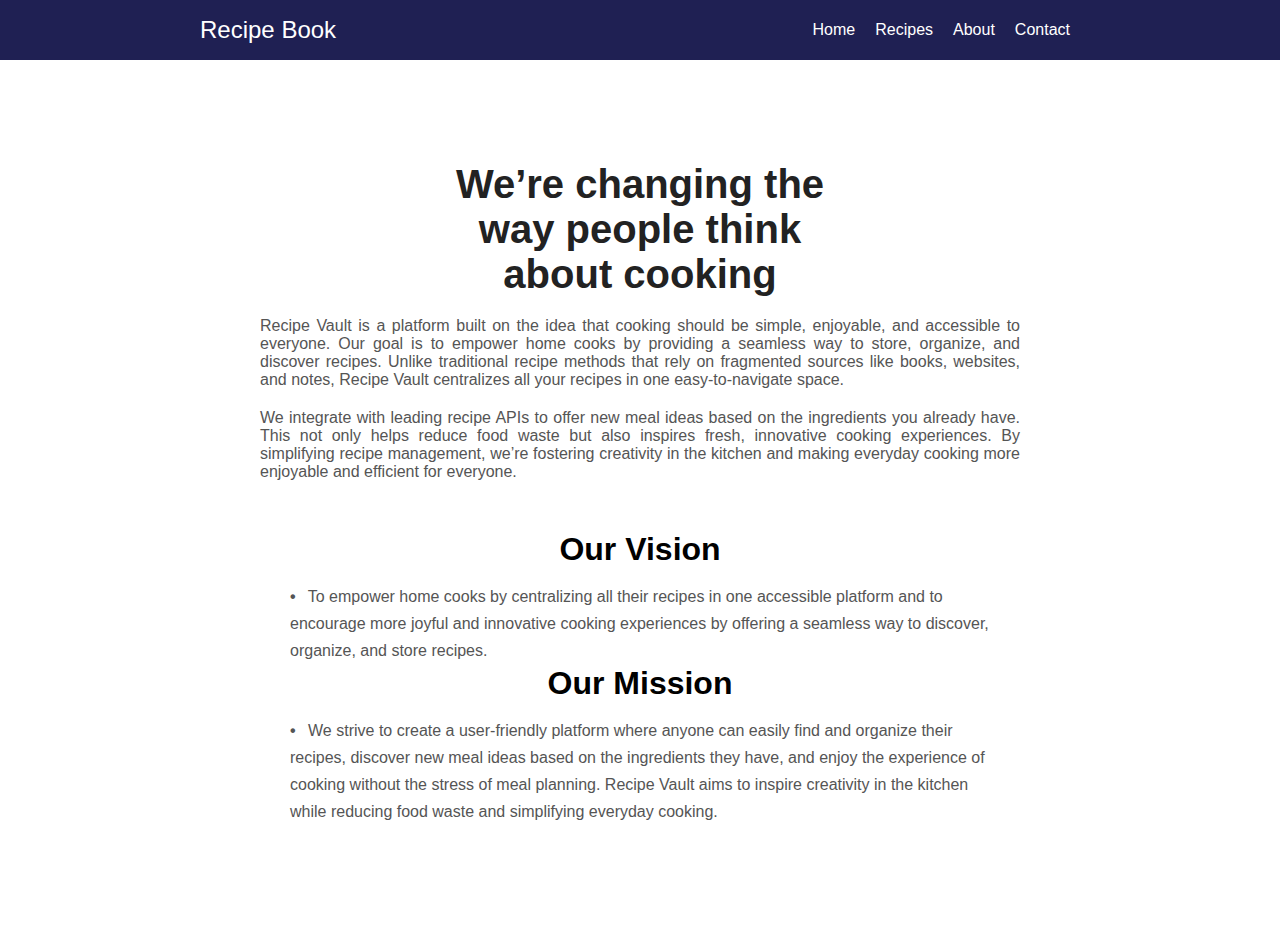
==== about.html @ 3a7ffe36 "make correcting the shape image" ====
<!DOCTYPE html>
<html lang="en">
<head>
    <meta charset="UTF-8">
    <meta name="viewport" content="width=device-width, initial-scale=1.0">
    <title>About</title>
    <link rel="stylesheet" href="style.css">
</head>
<body>

    <header>
        <nav class="navbar ">
            <div class="brand-title">Recipe Book</div>
            <a href="#" class="togle-button">
                <span class="bar"></span>
                <span class="bar"></span>
                <span class="bar"></span>
            </a>
            <div class="navbar-links">
                <ul>
                    <li><a href="#home">Home</a></li>
                    <li><a href="/recipes.html">Recipes</a></li>
                    <li><a href="/about.html">About</a></li>
                    
                    <li><a href="#contact">Contact</a></li>
                </ul>
            </div>
        </nav>
    </header>

 <section id="about-sec">
    <div class="wrapper">
        <h1>We’re changing the <br> way people think <br>  about cooking</h1>
        <p>Recipe Vault is a platform built on the idea that cooking should be simple, enjoyable, and accessible to everyone. Our goal is to empower home cooks by providing a seamless way to store, organize, and discover recipes. Unlike traditional recipe methods that rely on fragmented sources like books, websites, and notes, Recipe Vault centralizes all your recipes in one easy-to-navigate space.</p>
        <p>We integrate with leading recipe APIs to offer new meal ideas based on the ingredients you already have. This not only helps reduce food waste but also inspires fresh, innovative cooking experiences. By simplifying recipe management, we’re fostering creativity in the kitchen and making everyday cooking more enjoyable and efficient for everyone.</p>
    
        
        <div class="vision-mission-container">
            <div class="section">
                <h2>Our Vision</h2>
                <p>
                    To empower home cooks by centralizing all their recipes in one accessible platform and to encourage more joyful and innovative cooking experiences by offering a seamless way to discover, organize, and store recipes.
                </p>
            </div>
            <div class="section">
                <h2>Our Mission</h2>
                <p>
                    We strive to create a user-friendly platform where anyone can easily find and organize their recipes, discover new meal ideas based on the ingredients they have, and enjoy the experience of cooking without the stress of meal planning. Recipe Vault aims to inspire creativity in the kitchen while reducing food waste and simplifying everyday cooking.
                </p>
            </div>
            
        </div>
        
        </div>
        <div class="img-shape">
            <img src="/images/last.png" alt="" >
        </div>
 </section>
   

    
</body>
</html>
---- style.css ----
*{
    box-sizing: border-box;
    margin: 0;
    padding: 0;
}
body{
    font-family: Arial, Helvetica, sans-serif;
}
header{
    background-color: #1f2053;
    position: fixed; 
    width: 100%;
    top: 0; 
    z-index: 1000;
}
.navbar{
    display: flex;
    color: white;
    justify-content: space-between;
    align-items: center;
    padding: 0 200px;
    
}
.brand-title{
    font-size: 1.5em;
    line-height: 60px;
}
.navbar-links{
    height: 100%;
    
}
.navbar-links ul{
    display: flex;
    list-style: none;
    margin: 0;
    padding: 0;
}

.navbar-links li{
    padding: 0 10px;
}
.navbar-links a{
    text-decoration: none;
    color: white;
    font-size: 1em;
    line-height: 60px;
    display: block;
}


.togle-button{
    position: absolute;
    top: 15px;
    right: 20px;
    display: none;
    flex-direction: column;
    justify-content: space-between;
    width: 30px;
    height: 21px;
}
.togle-button .bar{
    height: 3px;
    width: 100%;
    background-color: white;
    border-radius: 10px;
}

/* Recipes */


label {
    font-size: 16px;
    font-weight: bold;
    margin-right: 10px;
    color: #333;
}
  

input[type="search"] {
    width: 450px;
    padding: 10px;
    border: 2px solid #ccc;
    border-radius: 5px;
    font-size: 14px;
    transition: border-color 0.3s ease-in-out;
}
  

input[type="search"]:hover {
    border-color: #888;
}

input[type="search"]:focus {
    outline: none;
    border-color: #4CAF50;
}
  
.search-container {
    display: flex;
    align-items: center;
    margin-top: 5%;
    margin-left: 6%;
}
  

 
.recipe-card {
    border: 1px solid #ccc;
    padding: 15px;
    margin: 10px;
    display: inline-block;
    width: 200px;
    text-align: center;
}

.recipe-card img {
    width: 100%;
    height: auto;
}


/* about */
.wrapper {
    max-width: 800px;
    margin: 0 auto;
    padding: 50px 20px;
    text-align: center;
    margin-top: 7rem;
}

.wrapper h1 {
    font-size: 2.5rem;
    font-weight: bold;
    margin-bottom: 20px;
    color: #222;
}


.wrapper p {
    font-size: 1rem;
    font-weight: 300;
    color: #555;
    text-align: justify;
    margin-top: 20px;
}


.vision-mission-container {
    max-width: 800px;
    margin: 0 auto;
    padding: 50px 20px;
    text-align: center;
}



.section h2 {
    font-size: 2rem;
    font-weight: bold;
    margin-bottom: 15px;
}

.section p {
    font-size: 1rem;
    color: #555;
    line-height: 1.7;
    text-align: left;
    margin: 0 auto;
    max-width: 700px;
}

.section p::before {
    content: "•";
    color: #555;
    font-weight: bold;
    margin-right: 8px;
}

.img-shape{
    max-width: fit-content;
    margin-top: -70rem;
   
}







@media (max-width : 768px){
    .navbar{
        flex-direction: column;
        align-items: flex-start;
        padding: 0 60px;
    }
    .togle-button{
        display: flex;
    }
    .navbar-links{
        width: 100%;
        max-height: 0;
        overflow: hidden;
        opacity: 0;
        transition: max-height 0.7s ease-in-out, opacity 0.7s ease-in-out ;

    }
    .navbar-links ul{
        flex-direction: column;
        width: 100%;
    }
    .navbar-links ul li{
        text-align: center;
    }
    .navbar-links a{
        padding: 10px;
        line-height: 20px;
    }
    .navbar.active .navbar-links{
        max-height: 300px;
        opacity: 1;
        transition: max-height 0.7s ease-in, opacity 0.7s ease-in ;
    }

    /*  */

    .navbar.active .togle-button .bar:nth-child(2){
        opacity: 0;
    }
    .navbar.active .togle-button .bar:nth-child(1){
        transform: translateY(8px) rotate(45deg);
    }
    .navbar.active .togle-button .bar:nth-child(3){
        transform: translateY(-8px) rotate(-45deg);

   }

   /* about */
   .wrapper h1 {
    font-size: 2rem;
    }

    .wrapper p {
        font-size: 1.1rem;
    }

    .vision-mission-container {
        font-size: 1.1rem;
    }
}
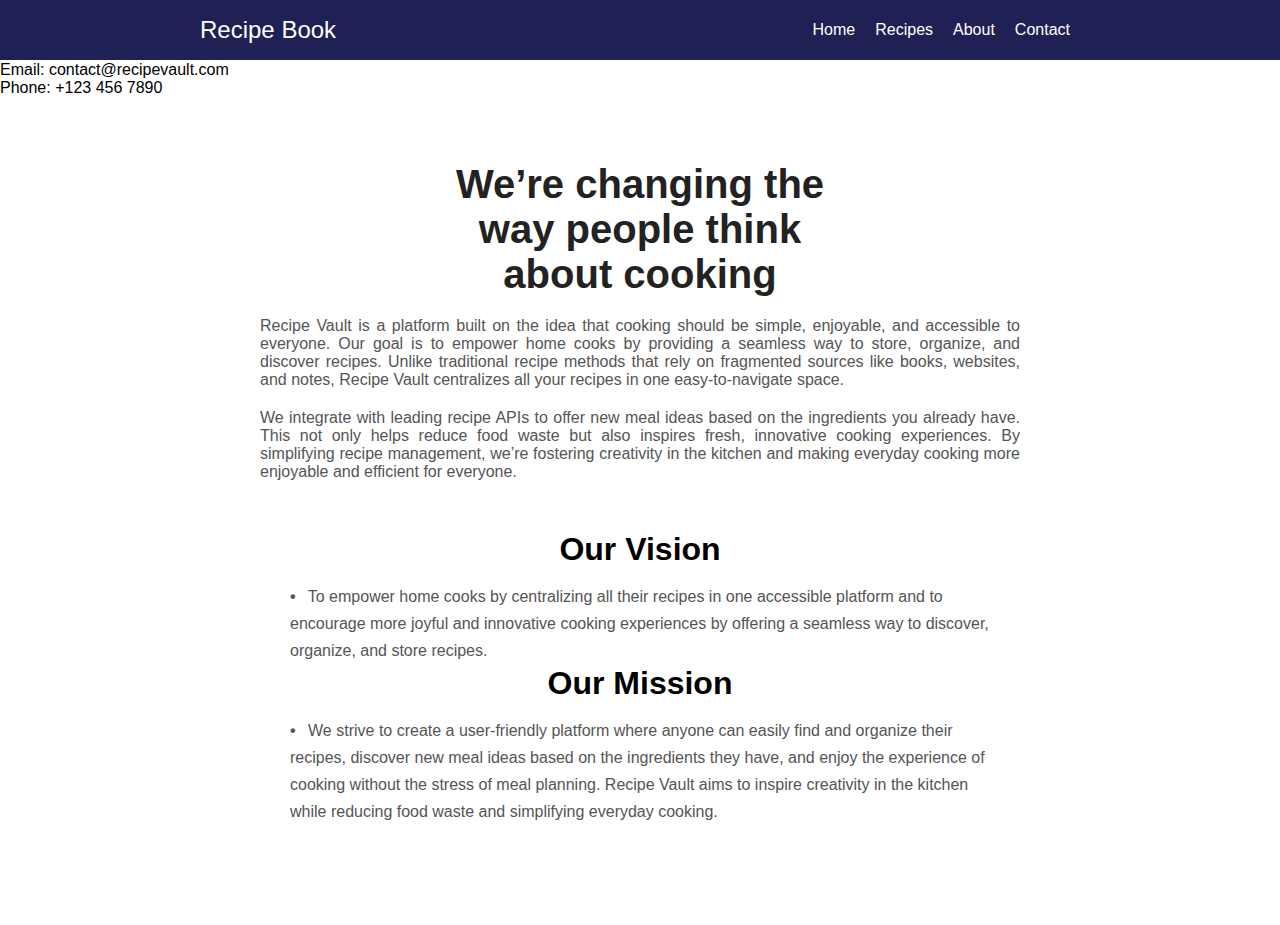
==== commit 107f6670: "adding footer" ====
--- a/about.html
+++ b/about.html
@@ -54,7 +54,40 @@
         </div>
         <div class="img-shape">
             <img src="/images/last.png" alt="" >
+
         </div>
+
+        <footer class="footer">
+            <div class="footer-container">
+                <div class="footer-left">
+                    <h3>Recipe Vault</h3>
+                    <p>© 2024 Recipe Vault. All rights reserved.</p>
+                </div>
+                <div class="footer-middle">
+                    <h4>Quick Links</h4>
+                    <ul>
+                        <li><a href="#">Home</a></li>
+                        <li><a href="#">Recipes</a></li>
+                        <li><a href="#">About</a></li>
+                        <li><a href="#">Contact</a></li>
+                    </ul>
+                </div>
+                <div class="footer-resources">
+                    <h4>Resources</h4>
+                    <ul>
+                        <li><a href="#">Blog</a></li>
+                        <li><a href="#">FAQs</a></li>
+                        <li><a href="#">Support</a></li>
+                        <li><a href="#">Privacy Policy</a></li>
+                    </ul>
+                </div>
+                <div class="footer-right">
+                    <h4>Contact Us</h4>
+                    <p>Email: contact@recipevault.com</p>
+                    <p>Phone: +123 456 7890</p>
+                </div>
+            </div>
+        </footer>
  </section>
    
 
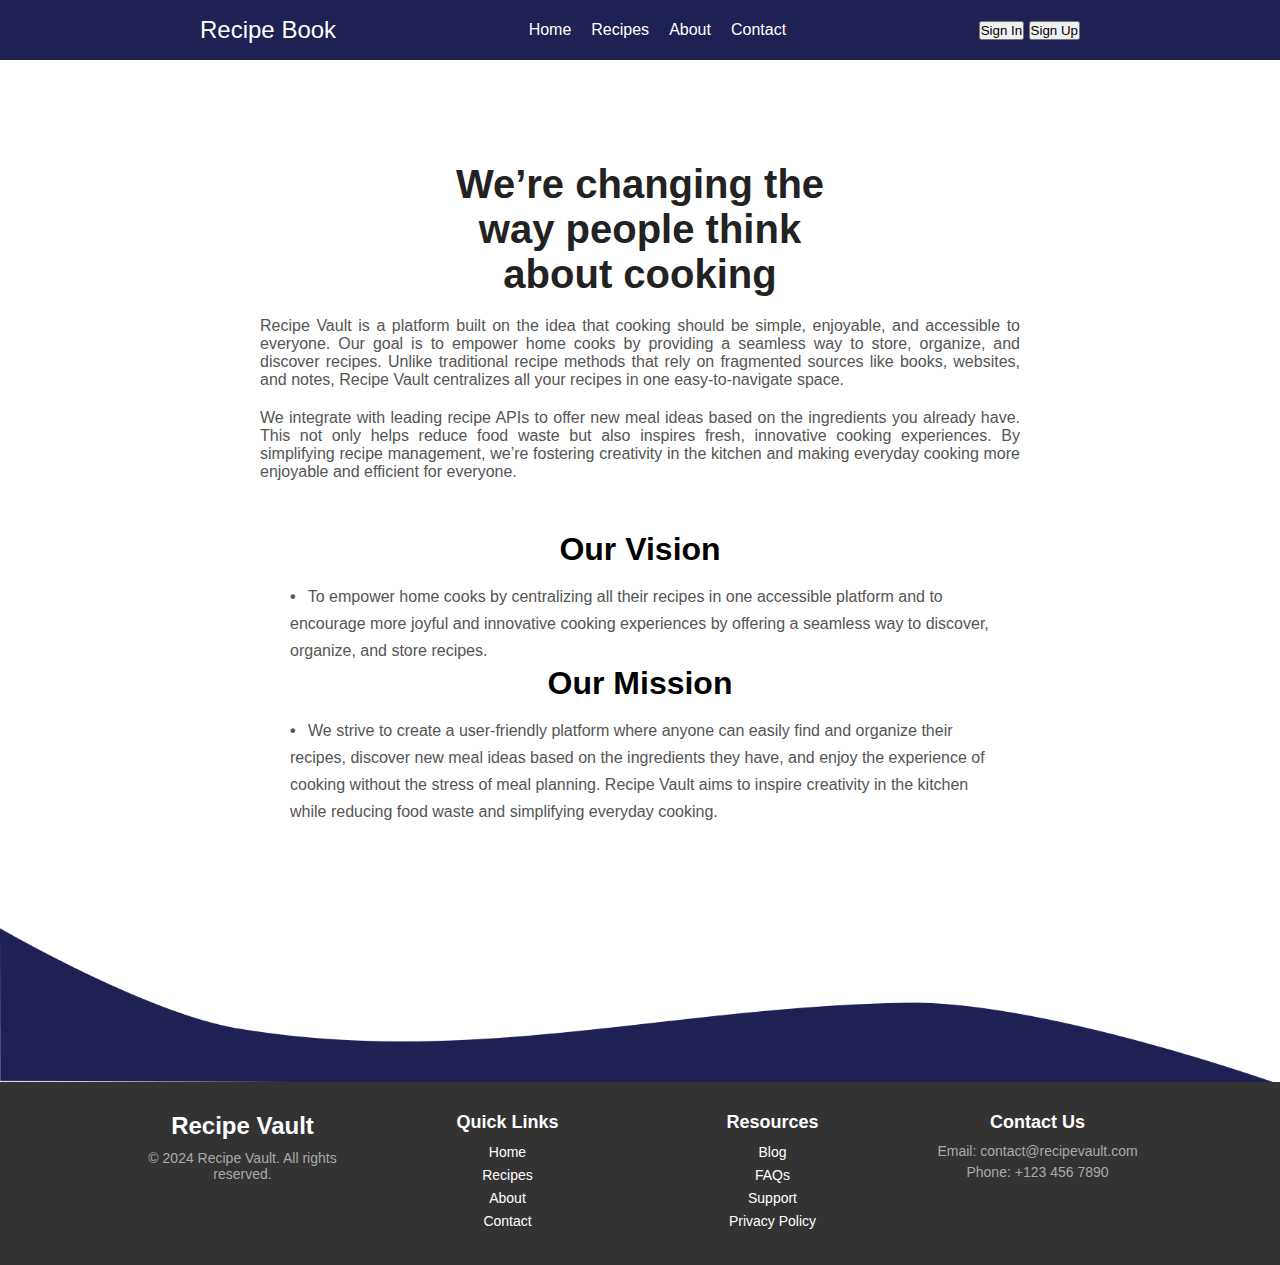
==== commit 1747eee0: "make perfect header" ====
--- a/about.html
+++ b/about.html
@@ -25,7 +25,14 @@
                     <li><a href="#contact">Contact</a></li>
                 </ul>
             </div>
+            <div class="header-actions">
+                <button class="sign-in">Sign In</button>
+                <button class="sign-up">Sign Up</button>
+            </div>
         </nav>
+
+     
+
     </header>
 
  <section id="about-sec">
--- a/style.css
+++ b/style.css
@@ -176,14 +176,100 @@
     margin-right: 8px;
 }
 
-.img-shape{
-    max-width: fit-content;
-    margin-top: -70rem;
-   
-}
-
-
-
+.img-shape {
+    width: 100%; 
+    margin: 0; 
+}
+
+.img-shape img {
+    width: 100%; 
+    max-width: none; 
+    display: block; 
+}
+
+
+/* footer */
+
+.footer {
+    background-color: #333;
+    color: white;
+    padding: 20px 0;
+    text-align: center;
+  }
+  
+  .footer-container {
+    max-width: 1100px;
+    margin: 0 auto;
+    display: flex;
+    justify-content: space-between;
+    align-items: flex-start;
+    flex-wrap: wrap;
+    padding: 0 20px;
+  }
+  
+  /* Footer Columns */
+  .footer-left,
+  .footer-middle,
+  .footer-resources,
+  .footer-right {
+    flex: 1;
+    margin: 10px;
+  }
+  
+  /* Footer Left Section */
+  .footer-left h3 {
+    font-size: 24px;
+    margin-bottom: 10px;
+  }
+  
+  .footer-left p {
+    font-size: 14px;
+    margin-top: 5px;
+    color: #aaa;
+  }
+  
+  /* Footer Middle Section */
+  .footer-middle h4,
+  .footer-resources h4 {
+    font-size: 18px;
+    margin-bottom: 10px;
+  }
+  
+  .footer-middle ul,
+  .footer-resources ul {
+    list-style-type: none;
+    padding: 0;
+  }
+  
+  .footer-middle ul li,
+  .footer-resources ul li {
+    margin-bottom: 5px;
+  }
+  
+  .footer-middle ul li a,
+  .footer-resources ul li a {
+    color: white;
+    text-decoration: none;
+    font-size: 14px;
+  }
+  
+  .footer-middle ul li a:hover,
+  .footer-resources ul li a:hover {
+    color: #4caf50;
+  }
+  
+  /* Footer Right Section */
+  .footer-right h4 {
+    font-size: 18px;
+    margin-bottom: 10px;
+  }
+  
+  .footer-right p {
+    font-size: 14px;
+    margin: 5px 0;
+    color: #aaa;
+  }
+  
 
 
 
@@ -247,4 +333,8 @@
     .vision-mission-container {
         font-size: 1.1rem;
     }
+
+    .img-shape img {
+        height: 80px; 
+    }
 }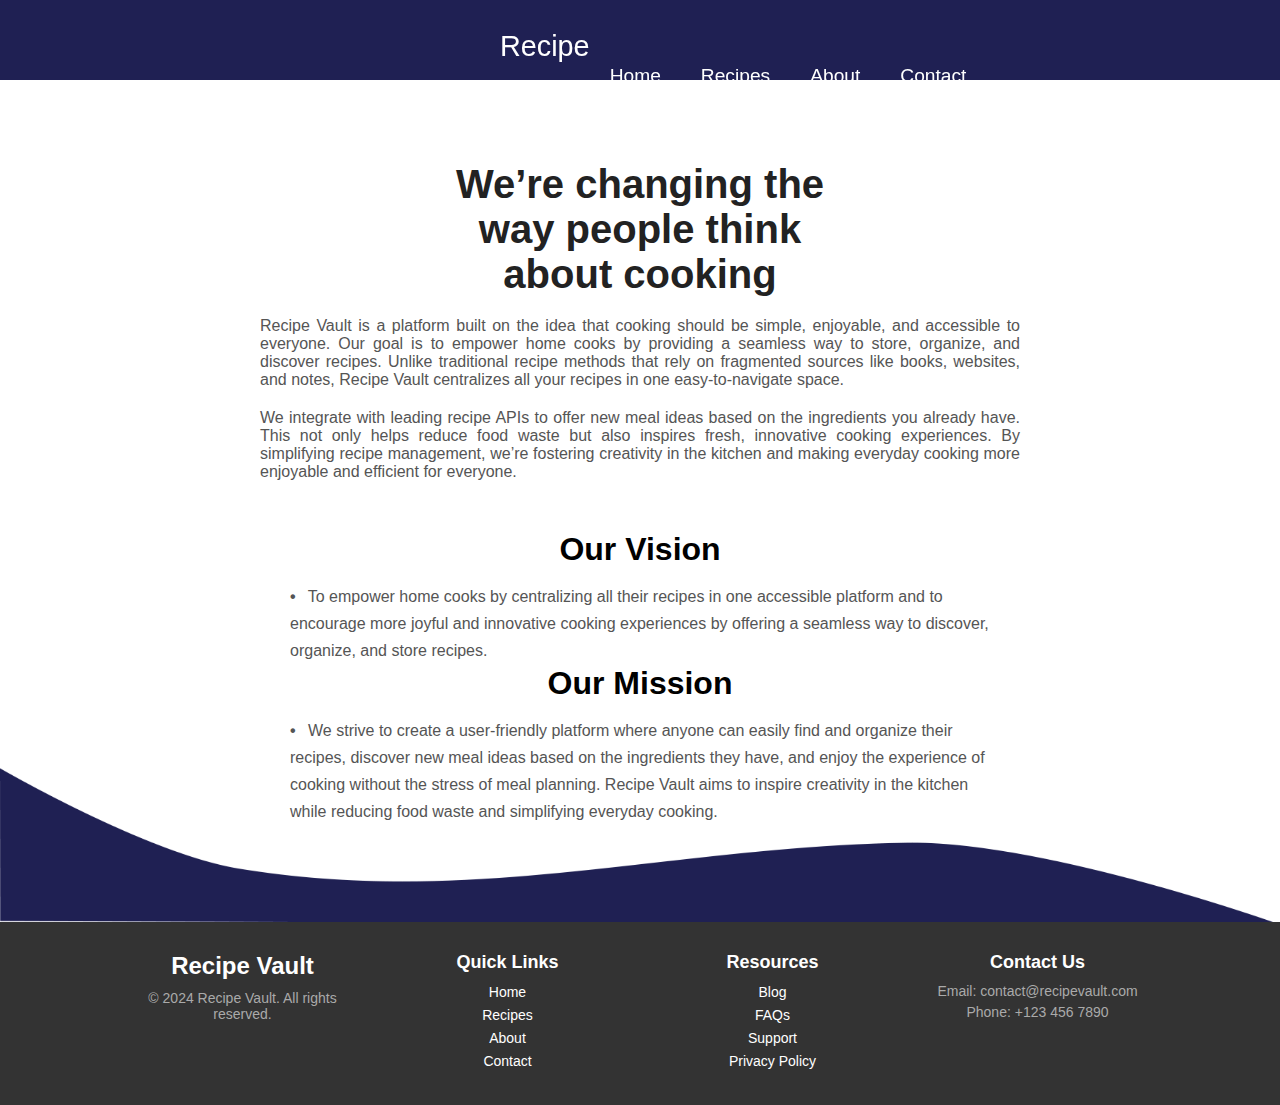
==== commit 00b94c3f: "about no change" ====
--- a/about.html
+++ b/about.html
@@ -20,20 +20,18 @@
                 <ul>
                     <li><a href="#home">Home</a></li>
                     <li><a href="/recipes.html">Recipes</a></li>
-                    <li><a href="/about.html">About</a></li>
-                    
+                    <li><a href="/about.html">About</a></li>   
                     <li><a href="#contact">Contact</a></li>
                 </ul>
             </div>
-            <div class="header-actions">
-                <button class="sign-in">Sign In</button>
-                <button class="sign-up">Sign Up</button>
-            </div>
+           
         </nav>
+    </header>
 
-     
 
-    </header>
+    
+
+ 
 
  <section id="about-sec">
     <div class="wrapper">
@@ -98,6 +96,7 @@
  </section>
    
 
+ <script src="app.js"></script>
     
 </body>
 </html>--- a/style.css
+++ b/style.css
@@ -10,15 +10,18 @@
     background-color: #1f2053;
     position: fixed; 
     width: 100%;
+    height:5rem;
     top: 0; 
     z-index: 1000;
+    font-size: 1.2rem;
 }
 .navbar{
     display: flex;
     color: white;
     justify-content: space-between;
     align-items: center;
-    padding: 0 200px;
+    padding: 0 500px;
+    margin-top: 1rem;
     
 }
 .brand-title{
@@ -37,7 +40,8 @@
 }
 
 .navbar-links li{
-    padding: 0 10px;
+    padding: 0 20px;
+
 }
 .navbar-links a{
     text-decoration: none;
@@ -46,6 +50,7 @@
     line-height: 60px;
     display: block;
 }
+
 
 
 .togle-button{
@@ -94,30 +99,57 @@
     outline: none;
     border-color: #4CAF50;
 }
+#search-btn{
+    margin-left: 1rem;
+    padding: 0.5rem;
+    background-color:  #75C9B7;
+}
   
 .search-container {
     display: flex;
     align-items: center;
-    margin-top: 5%;
-    margin-left: 6%;
-}
-  
-
- 
+    margin-top: 8rem;
+    margin-left: 35rem;
+}
+
+
+.recipe-container {
+    display: grid;
+    grid-template-columns: repeat(3, 1fr); 
+    /* gap: 3rem;  */
+    row-gap: 20px;
+    column-gap: -20px;
+    padding: 20px;
+    justify-items: center;
+    margin-top: 5rem;
+  }
+  
 .recipe-card {
-    border: 1px solid #ccc;
+    background-color: #fff;
+    border: 1px solid #ddd;
+    border-radius: 10px;
+    box-shadow: 0 4px 6px rgba(0, 0, 0, 0.1);
     padding: 15px;
-    margin: 10px;
-    display: inline-block;
-    width: 200px;
     text-align: center;
-}
-
+    width: 60%;
+    /* max-width: 300px; */
+  }
+  
+  
 .recipe-card img {
     width: 100%;
     height: auto;
-}
-
+  }
+  
+.recipe-card h3 {
+    margin: 15px 0 10px 0;
+  }
+  
+.recipe-card p {
+    margin: 0 0 15px 0;
+    font-size: 14px;
+    color: #666;
+  }
 
 /* about */
 .wrapper {
@@ -179,6 +211,7 @@
 .img-shape {
     width: 100%; 
     margin: 0; 
+    margin-top: -10rem;
 }
 
 .img-shape img {
@@ -321,6 +354,7 @@
 
    }
 
+
    /* about */
    .wrapper h1 {
     font-size: 2rem;
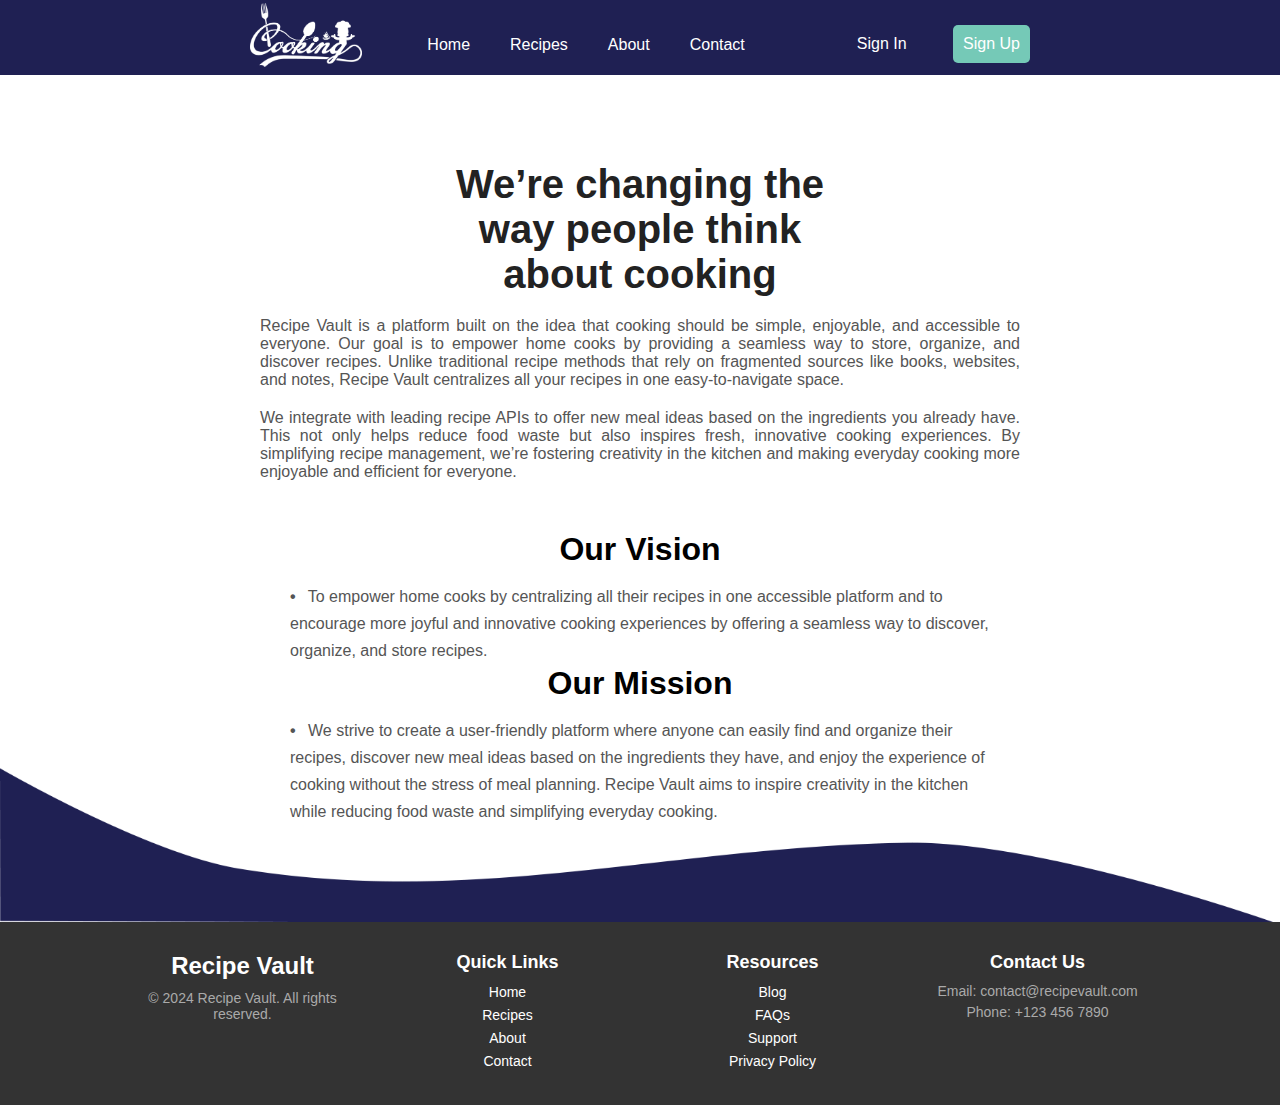
==== commit 6e459df0: "adding comments" ====
--- a/about.html
+++ b/about.html
@@ -7,32 +7,35 @@
     <link rel="stylesheet" href="style.css">
 </head>
 <body>
-
+      <!-- header section -->
     <header>
-        <nav class="navbar ">
-            <div class="brand-title">Recipe Book</div>
-            <a href="#" class="togle-button">
-                <span class="bar"></span>
-                <span class="bar"></span>
-                <span class="bar"></span>
-            </a>
-            <div class="navbar-links">
-                <ul>
-                    <li><a href="#home">Home</a></li>
-                    <li><a href="/recipes.html">Recipes</a></li>
-                    <li><a href="/about.html">About</a></li>   
-                    <li><a href="#contact">Contact</a></li>
-                </ul>
+        <nav class="navbar">
+          <img src="images/coooking.png" alt="" class="logo">
+          <a href="#" class="togle-button">
+            <span class="bar"></span>
+            <span class="bar"></span>
+            <span class="bar"></span>
+          </a>
+          <div class="navbar-links">
+            <ul>
+              <li><a href="index.html">Home</a></li>
+              <li><a href="/recipes.html">Recipes</a></li>
+              <li><a href="/about.html">About</a></li>
+              <li><a href="contact.html">Contact</a></li>
+            </ul>
+            <div class="header-actions">
+              <button class="sign-in">Sign In</button>
+              <button class="sign-up">Sign Up</button>
             </div>
-           
+          </div>
         </nav>
-    </header>
+  </header>
 
 
     
 
  
-
+   <!-- about section -->
  <section id="about-sec">
     <div class="wrapper">
         <h1>We’re changing the <br> way people think <br>  about cooking</h1>
@@ -57,11 +60,12 @@
         </div>
         
         </div>
+        <!-- shape image  -->
         <div class="img-shape">
             <img src="/images/last.png" alt="" >
 
         </div>
-
+            <!-- foteer section -->
         <footer class="footer">
             <div class="footer-container">
                 <div class="footer-left">
@@ -96,6 +100,7 @@
  </section>
    
 
+ <!-- connecting js -->
  <script src="app.js"></script>
     
 </body>
--- a/style.css
+++ b/style.css
@@ -6,54 +6,91 @@
 body{
     font-family: Arial, Helvetica, sans-serif;
 }
-header{
+/* header */
+header {
     background-color: #1f2053;
-    position: fixed; 
+    position: fixed;
     width: 100%;
-    height:5rem;
-    top: 0; 
+    top: 0;
     z-index: 1000;
-    font-size: 1.2rem;
-}
-.navbar{
+    padding-top: 15px;
+  }
+  .navbar {
     display: flex;
     color: white;
     justify-content: space-between;
     align-items: center;
-    padding: 0 500px;
-    margin-top: 1rem;
-    
-}
-.brand-title{
+    padding: 0 250px;
+  }
+  .navbar img{
+    width: 7rem;
+    height: 4rem;
+    margin-top: -20px;
+  }
+  .brand-title {
     font-size: 1.5em;
     line-height: 60px;
-}
-.navbar-links{
+  }
+  .navbar-links {
     height: 100%;
-    
-}
-.navbar-links ul{
+    display: flex;
+  }
+  .navbar-links ul {
     display: flex;
     list-style: none;
     margin: 0;
     padding: 0;
-}
-
-.navbar-links li{
+  }
+  
+  .navbar-links li {
     padding: 0 20px;
-
-}
-.navbar-links a{
+    font-size: 1rem;
+  }
+  .navbar-links a {
     text-decoration: none;
     color: white;
     font-size: 1em;
     line-height: 60px;
     display: block;
-}
-
-
-
-.togle-button{
+  }
+  .navbar-links a:hover{
+    color: rgb(185, 185, 185);
+  }
+  .header-actions {
+    /* display: flex; */
+    align-items: center;
+    margin-left: 50px;
+  }
+  
+  .sign-in, .sign-up {
+    padding: 10px 10px;
+    margin-top: 10px;
+    margin-left: 2rem;
+    border: none;
+    background-color: transparent;
+    color: white;
+    cursor: pointer;
+    font-size: 1rem;
+  }
+  
+  .sign-up {
+    background-color: #75C9B7;; 
+    border-radius: 5px;
+    color: white;
+  }
+  
+  .sign-in:hover {
+    opacity:0.8;
+    color: rgb(185, 185, 185);
+  }
+  .sign-up:hover{
+    opacity:0.8;
+    background-color: responsive;
+  }
+ 
+  
+    /* togle responsive */
+  .togle-button {
     position: absolute;
     top: 15px;
     right: 20px;
@@ -62,76 +99,109 @@
     justify-content: space-between;
     width: 30px;
     height: 21px;
-}
-.togle-button .bar{
+  }
+  .togle-button .bar {
     height: 3px;
     width: 100%;
     background-color: white;
-    border-radius: 10px;
-}
-
-/* Recipes */
-
-
-label {
+    border-radius: 10px;
+  }
+
+/* Recipes page api */
+
+.search-container {
+    display: flex;
+    align-items: center;
+    gap: 10px;
+    margin-top: 8rem;
+    margin-left: 35rem; 
+}
+
+.search-input-wrapper {
+    position: relative;
+    display: flex;
+    align-items: center;
+    background-color: #fff;
+    border-radius: 5px;
+    box-shadow: 0 4px 8px rgba(0, 0, 0, 0.1);
+    width: 50%;
+}
+
+.search-container label {
     font-size: 16px;
     font-weight: bold;
-    margin-right: 10px;
     color: #333;
 }
-  
-
-input[type="search"] {
-    width: 450px;
-    padding: 10px;
+
+.search-input-wrapper input[type="search"] {
+    width: 100%;
+    padding: 10px 40px 10px 15px; 
     border: 2px solid #ccc;
     border-radius: 5px;
     font-size: 14px;
     transition: border-color 0.3s ease-in-out;
 }
-  
-
-input[type="search"]:hover {
+
+.search-input-wrapper input[type="search"]:hover {
     border-color: #888;
 }
 
-input[type="search"]:focus {
+.search-input-wrapper input[type="search"]:focus {
     outline: none;
     border-color: #4CAF50;
 }
-#search-btn{
-    margin-left: 1rem;
-    padding: 0.5rem;
-    background-color:  #75C9B7;
-}
-  
-.search-container {
-    display: flex;
+
+.search-input-wrapper .search-icon {
+    position: absolute;
+    right: 15px;
+    width: 20px;
+    height: 20px;
+    pointer-events: none;
+}
+
+
+#search-btn {
+    padding: 10px 15px;
+    background-color: #75C9B7;
+    color: #fff;
+    border: none;
+    border-radius: 5px;
+    font-size: 14px;
+    cursor: pointer;
+}
+
+#search-btn:hover {
+    background-color: #5DAF98;
+}
+
+.no-results {
+    text-align: center;
+    font-size: 1.2rem;
+    color: #999;
+    margin-top: 20px;
+}
+
+.recipe-container {
+    width: 90%;
+    max-width: 1200px;
+    display: grid;
+    grid-template-columns: repeat(3, 1fr);
+    gap: 3rem;
+    margin-left: 19rem;
     align-items: center;
-    margin-top: 8rem;
-    margin-left: 35rem;
-}
-
-
-.recipe-container {
-    display: grid;
-    grid-template-columns: repeat(3, 1fr); 
-    /* gap: 3rem;  */
-    row-gap: 20px;
-    column-gap: -20px;
-    padding: 20px;
-    justify-items: center;
-    margin-top: 5rem;
+    margin-top: 3rem;
+
+   
   }
   
 .recipe-card {
     background-color: #fff;
     border: 1px solid #ddd;
-    border-radius: 10px;
+    border-radius: 15px;
     box-shadow: 0 4px 6px rgba(0, 0, 0, 0.1);
     padding: 15px;
     text-align: center;
-    width: 60%;
+    width: 100%;
     /* max-width: 300px; */
   }
   
@@ -151,6 +221,88 @@
     color: #666;
   }
 
+
+  /* detailed api page */
+
+  .container {
+    display: flex;
+    align-items: center;
+    justify-content: center;
+    min-height: 100vh;
+    background-color: #f4f4f9; 
+}
+#recipe-details {
+    width: 90%;
+    max-width: 600px;
+    background-color: #fff;
+    border-radius: 12px;
+    box-shadow: 0 4px 12px rgba(0, 0, 0, 0.1);
+    padding: 20px;
+    margin: 40px auto;
+    text-align: center;
+}
+
+
+#recipe-image {
+    width: 100%;
+    height: auto;
+    border-radius: 12px;
+    margin-bottom: 20px;
+}
+
+
+#recipe-title {
+    font-size: 26px;
+    font-weight: bold;
+    color: #333;
+    margin: 15px 0 10px;
+}
+
+
+#recipe-description {
+    font-size: 16px;
+    color: #666;
+    margin: 0 0 20px;
+}
+
+
+#recipe-details h3 {
+    font-size: 20px;
+    font-weight: bold;
+    color: #444;
+    margin-top: 25px;
+    margin-bottom: 10px;
+    text-align: left;
+}
+
+
+#recipe-ingredients,
+#recipe-instructions {
+    text-align: left;
+    color: #555;
+    padding-left: 20px;
+    line-height: 1.6;
+}
+
+
+.back-btn {
+    display: inline-block;
+    padding: 10px 20px;
+    background-color: #75C9B7;
+    color: #fff;
+    border: none;
+    border-radius: 10px;
+    font-size: 16px;
+    cursor: pointer;
+    margin-top: 20px;
+    text-decoration: none; 
+}
+
+.back-btn:hover {
+    background-color: #75C9B7;
+}
+
+  
 /* about */
 .wrapper {
     max-width: 800px;
@@ -183,8 +335,6 @@
     padding: 50px 20px;
     text-align: center;
 }
-
-
 
 .section h2 {
     font-size: 2rem;
@@ -306,56 +456,163 @@
 
 
 
+  /* responsive */
 
 @media (max-width : 768px){
-    .navbar{
+    .navbar {
         flex-direction: column;
         align-items: flex-start;
-        padding: 0 60px;
-    }
-    .togle-button{
+        padding: 0 10px;
+      }
+      
+      .navbar img{
+        margin-top: -20px;
+      }
+    
+      .togle-button {
         display: flex;
-    }
-    .navbar-links{
+        cursor: pointer;
+        margin-top: 5px;
+      }
+    
+      .navbar-links {
         width: 100%;
         max-height: 0;
         overflow: hidden;
         opacity: 0;
-        transition: max-height 0.7s ease-in-out, opacity 0.7s ease-in-out ;
-
-    }
-    .navbar-links ul{
+        transition: max-height 0.7s ease-in-out, opacity 0.7s ease-in-out;
+        flex-direction: column;
+      }
+    
+      .navbar-links ul {
         flex-direction: column;
         width: 100%;
-    }
-    .navbar-links ul li{
+        list-style: none;
+        padding: 0;
+        margin: 0;
+      }
+    
+      .navbar-links ul li {
+        width: 100%;
         text-align: center;
-    }
-    .navbar-links a{
+        /* padding: 10px 0; */
+      }
+    
+      .navbar-links a {
+        text-decoration: none;
+        color: white;
+        padding: 10px 0;
+        display: block;
+        font-size: 1rem;
+        line-height: 20px;
+      }
+    
+      .header-actions {
+        display: flex;
+        flex-direction: column;
+        width: 100%;
+        text-align: center;
+        margin: 10px 0;
+        margin-left: -10px;
+      }
+    
+      .sign-in, .sign-up {
+        width: 100%;
+        padding: 10px 15px;
+        border: none;
+        background-color: transparent;
+        color: white;
+        cursor: pointer;
+        font-size: 1rem;
+      }
+    
+      .sign-up {
+        background-color: green;
+        color: white;
+        border-radius: 5px;
+        
+      }
+    
+      .sign-in:hover, .sign-up:hover {
+        opacity: 0.8;
+      }
+    
+      .navbar.active .navbar-links {
+        max-height: 600px; 
+        opacity: 1;
+      }
+    
+      /* togggle */
+    
+      .navbar.active .togle-button .bar:nth-child(2) {
+        opacity: 0;
+      }
+      .navbar.active .togle-button .bar:nth-child(1) {
+        transform: translateY(9px) rotate(46deg);
+      }
+      .navbar.active .togle-button .bar:nth-child(3) {
+        transform: translateY(-9px) rotate(-46deg);
+    }
+
+   /* Recipes */
+
+    .search-container {
+        flex-direction: column;
+        align-items: center;
+        gap: 10px;
+        margin-top: 5rem;
+        margin-left: 0;
+        width: 100%;
+    }
+
+    .search-input-wrapper {
+        width: 90%;
+        max-width: 500px;
+    }
+
+    #search-btn {
+        width: 90%;
+        max-width: 500px;
         padding: 10px;
-        line-height: 20px;
-    }
-    .navbar.active .navbar-links{
-        max-height: 300px;
-        opacity: 1;
-        transition: max-height 0.7s ease-in, opacity 0.7s ease-in ;
-    }
-
-    /*  */
-
-    .navbar.active .togle-button .bar:nth-child(2){
-        opacity: 0;
-    }
-    .navbar.active .togle-button .bar:nth-child(1){
-        transform: translateY(8px) rotate(45deg);
-    }
-    .navbar.active .togle-button .bar:nth-child(3){
-        transform: translateY(-8px) rotate(-45deg);
-
-   }
-
-
-   /* about */
+    }
+
+   
+    .recipe-container {
+        grid-template-columns: repeat(1, 1fr);
+        width: 90%;
+        margin: 2rem auto;
+        gap: 1.5rem;
+    }
+
+    .recipe-card {
+        padding: 10px;
+        font-size: 0.9rem;
+    }
+
+    .recipe-card img {
+        border-radius: 8px;
+        max-height: 200px;
+        object-fit: cover;
+    }
+
+    .recipe-card h3 {
+        font-size: 1.1rem;
+        margin: 10px 0 5px;
+    }
+
+    .recipe-card p {
+        font-size: 0.9rem;
+    }
+
+   
+    .search-input-wrapper input[type="search"] {
+        font-size: 0.9rem;
+    }
+
+    #search-btn {
+        font-size: 0.9rem;
+    }
+ /* about */
    .wrapper h1 {
     font-size: 2rem;
     }
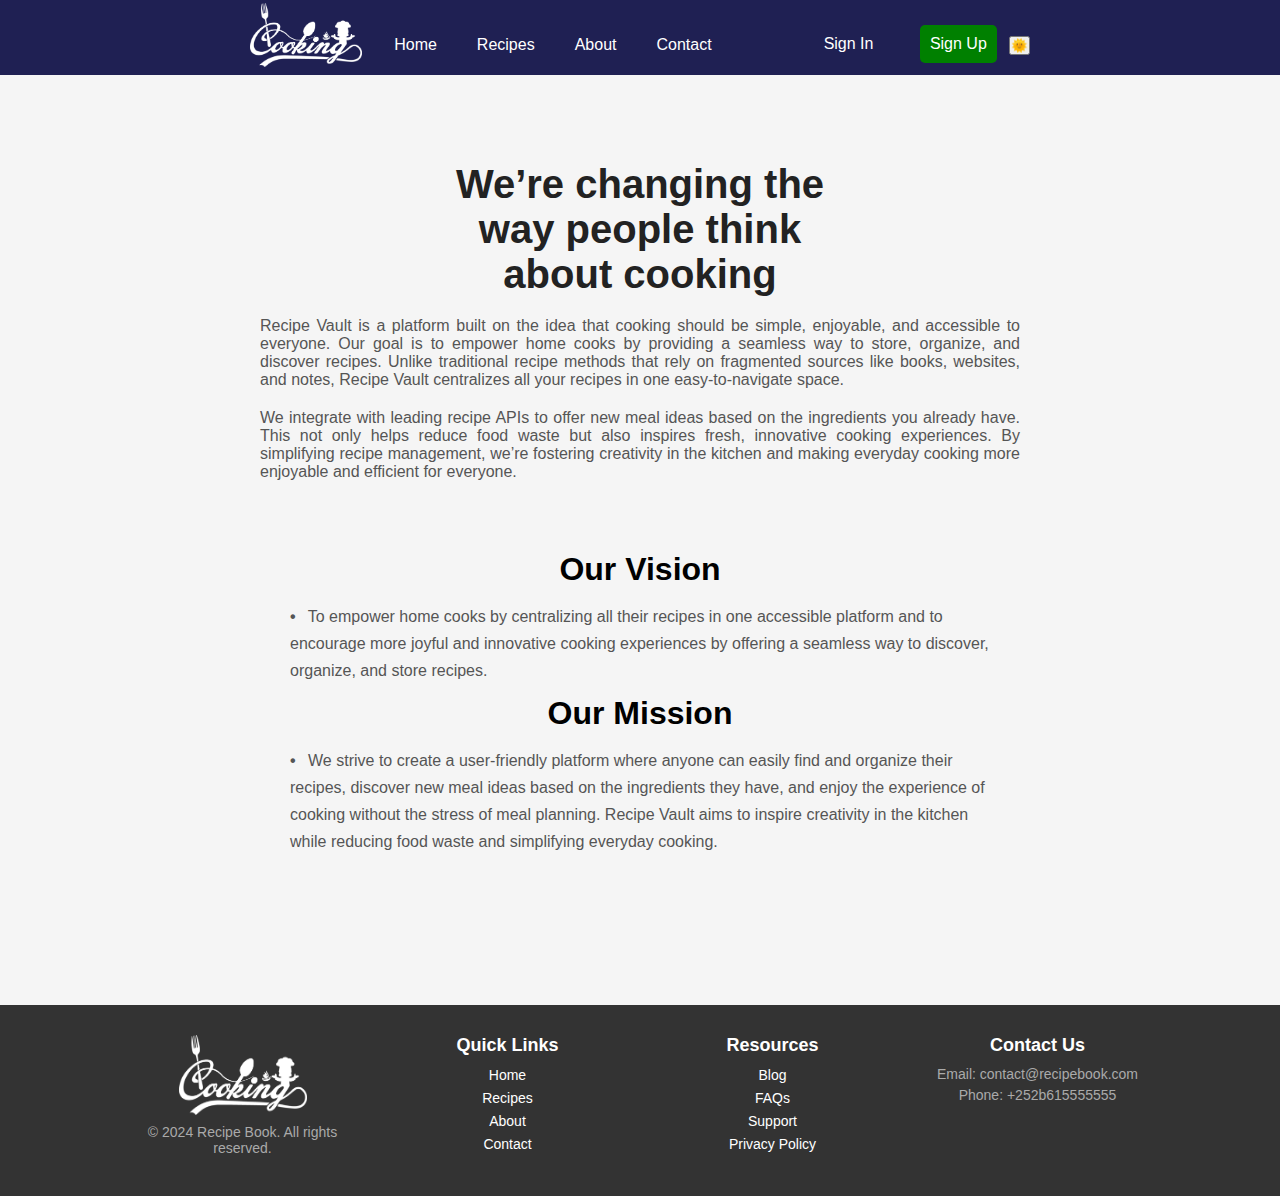
==== commit 8169fc74: "Update about.html" ====
--- a/about.html
+++ b/about.html
@@ -3,8 +3,10 @@
 <head>
     <meta charset="UTF-8">
     <meta name="viewport" content="width=device-width, initial-scale=1.0">
+    <link rel="icon" type="image" href="images/logo.png" />
     <title>About</title>
-    <link rel="stylesheet" href="style.css">
+    <link rel="stylesheet" href="styles.css">
+   <link rel="stylesheet" href="style.css">
 </head>
 <body>
       <!-- header section -->
@@ -18,16 +20,22 @@
           </a>
           <div class="navbar-links">
             <ul>
-              <li><a href="index.html">Home</a></li>
+              <li><a href="/index.html">Home</a></li>
               <li><a href="/recipes.html">Recipes</a></li>
               <li><a href="/about.html">About</a></li>
-              <li><a href="contact.html">Contact</a></li>
+              <li><a href="/contact.html">Contact</a></li>
             </ul>
             <div class="header-actions">
               <button class="sign-in">Sign In</button>
               <button class="sign-up">Sign Up</button>
             </div>
           </div>
+
+          <!-- Light/Dark Mode Toggle Button -->
+          <div class="theme-toggle">
+            <button id="theme-toggle-btn">🌞</button>
+        </div>
+
         </nav>
   </header>
 
@@ -60,48 +68,46 @@
         </div>
         
         </div>
-        <!-- shape image  -->
-        <div class="img-shape">
-            <img src="/images/last.png" alt="" >
+       
+ </section>
+ <footer class="footer">
+    <div class="footer-container">
+      <div class="footer-left">
+        <img src="images/logo.png" alt="" />
+        <p>© 2024 Recipe Book. All rights reserved.</p>
+      </div>
+      <div class="footer-middle">
+        <h4>Quick Links</h4>
+        <ul>
+          <li><a href="/index.html">Home</a></li>
+          <li><a href="/recipes.html">Recipes</a></li>
+          <li><a href="/about.html">About</a></li>
+          <li><a href="/contact.html">Contact</a></li>
+        </ul>
+      </div>
+      <div class="footer-resources">
+        <h4>Resources</h4>
+        <ul>
+          <li><a href="#">Blog</a></li>
+          <li><a href="#">FAQs</a></li>
+          <li><a href="#">Support</a></li>
+          <li><a href="#">Privacy Policy</a></li>
+        </ul>
+      </div>
+      <div class="footer-right">
+        <h4>Contact Us</h4>
+        <p>Email: contact@recipebook.com</p>
+        <p>Phone: +252b615555555</p>
+      </div>
+    </div>
+  </footer>
 
-        </div>
-            <!-- foteer section -->
-        <footer class="footer">
-            <div class="footer-container">
-                <div class="footer-left">
-                    <h3>Recipe Vault</h3>
-                    <p>© 2024 Recipe Vault. All rights reserved.</p>
-                </div>
-                <div class="footer-middle">
-                    <h4>Quick Links</h4>
-                    <ul>
-                        <li><a href="#">Home</a></li>
-                        <li><a href="#">Recipes</a></li>
-                        <li><a href="#">About</a></li>
-                        <li><a href="#">Contact</a></li>
-                    </ul>
-                </div>
-                <div class="footer-resources">
-                    <h4>Resources</h4>
-                    <ul>
-                        <li><a href="#">Blog</a></li>
-                        <li><a href="#">FAQs</a></li>
-                        <li><a href="#">Support</a></li>
-                        <li><a href="#">Privacy Policy</a></li>
-                    </ul>
-                </div>
-                <div class="footer-right">
-                    <h4>Contact Us</h4>
-                    <p>Email: contact@recipevault.com</p>
-                    <p>Phone: +123 456 7890</p>
-                </div>
-            </div>
-        </footer>
- </section>
    
 
  <!-- connecting js -->
- <script src="app.js"></script>
+
+<script src="main.js" defer></script>
+<script src="app.js" defer></script>
     
 </body>
-</html>+</html>
--- a/styles.css
+++ b/styles.css
@@ -0,0 +1,631 @@
+*{
+    box-sizing: border-box;
+    margin: 0;
+    padding: 0;
+}
+body{
+    font-family: Arial, Helvetica, sans-serif;
+}
+/* header */
+header {
+    background-color: #1f2053;
+    position: fixed;
+    width: 100%;
+    top: 0;
+    z-index: 1000;
+    padding-top: 15px;
+  }
+  .navbar {
+    display: flex;
+    color: white;
+    justify-content: space-between;
+    align-items: center;
+    padding: 0 250px;
+  }
+  .navbar img{
+    width: 7rem;
+    height: 4rem;
+    margin-top: -20px;
+  }
+  .brand-title {
+    font-size: 1.5em;
+    line-height: 60px;
+  }
+  .navbar-links {
+    height: 100%;
+    display: flex;
+  }
+  .navbar-links ul {
+    display: flex;
+    list-style: none;
+    margin: 0;
+    padding: 0;
+  }
+  
+  .navbar-links li {
+    padding: 0 20px;
+    font-size: 1rem;
+  }
+  .navbar-links a {
+    text-decoration: none;
+    color: white;
+    font-size: 1em;
+    line-height: 60px;
+    display: block;
+  }
+  .navbar-links a:hover{
+    color: rgb(185, 185, 185);
+  }
+  .header-actions {
+    /* display: flex; */
+    align-items: center;
+    margin-left: 50px;
+  }
+  
+  .sign-in, .sign-up {
+    padding: 10px 10px;
+    margin-top: 10px;
+    margin-left: 2rem;
+    border: none;
+    background-color: transparent;
+    color: white;
+    cursor: pointer;
+    font-size: 1rem;
+  }
+  
+  .sign-up {
+    background-color: #75C9B7;; 
+    border-radius: 5px;
+    color: white;
+  }
+  
+  .sign-in:hover {
+    opacity:0.8;
+    color: rgb(185, 185, 185);
+  }
+  .sign-up:hover{
+    opacity:0.8;
+    background-color: responsive;
+  }
+ 
+  
+    /* togle responsive */
+  .togle-button {
+    position: absolute;
+    top: 15px;
+    right: 20px;
+    display: none;
+    flex-direction: column;
+    justify-content: space-between;
+    width: 30px;
+    height: 21px;
+  }
+  .togle-button .bar {
+    height: 3px;
+    width: 100%;
+    background-color: white;
+    border-radius: 10px;
+  }
+
+/* Recipes page api */
+
+.search-container {
+    display: flex;
+    align-items: center;
+    gap: 10px;
+    margin-top: 8rem;
+    margin-left: 35rem; 
+}
+
+.search-input-wrapper {
+    position: relative;
+    display: flex;
+    align-items: center;
+    background-color: #fff;
+    border-radius: 5px;
+    box-shadow: 0 4px 8px rgba(0, 0, 0, 0.1);
+    width: 50%;
+}
+
+.search-container label {
+    font-size: 16px;
+    font-weight: bold;
+    color: #333;
+}
+
+.search-input-wrapper input[type="search"] {
+    width: 100%;
+    padding: 10px 40px 10px 15px; 
+    border: 2px solid #ccc;
+    border-radius: 5px;
+    font-size: 14px;
+    transition: border-color 0.3s ease-in-out;
+}
+
+.search-input-wrapper input[type="search"]:hover {
+    border-color: #888;
+}
+
+.search-input-wrapper input[type="search"]:focus {
+    outline: none;
+    border-color: #4CAF50;
+}
+
+.search-input-wrapper .search-icon {
+    position: absolute;
+    right: 15px;
+    width: 20px;
+    height: 20px;
+    pointer-events: none;
+}
+
+
+#search-btn {
+    padding: 10px 15px;
+    background-color: #75C9B7;
+    color: #fff;
+    border: none;
+    border-radius: 5px;
+    font-size: 14px;
+    cursor: pointer;
+}
+
+#search-btn:hover {
+    background-color: #5DAF98;
+}
+
+.no-results {
+    text-align: center;
+    font-size: 1.2rem;
+    color: #999;
+    margin-top: 20px;
+}
+
+.recipe-container {
+    width: 90%;
+    max-width: 1200px;
+    display: grid;
+    grid-template-columns: repeat(3, 1fr);
+    gap: 3rem;
+    margin-left: 19rem;
+    align-items: center;
+    margin-top: 3rem;
+
+   
+  }
+  
+.recipe-card {
+    background-color: #fff;
+    border: 1px solid #ddd;
+    border-radius: 15px;
+    box-shadow: 0 4px 6px rgba(0, 0, 0, 0.1);
+    padding: 15px;
+    text-align: center;
+    width: 100%;
+    /* max-width: 300px; */
+  }
+  
+  
+.recipe-card img {
+    width: 100%;
+    height: auto;
+  }
+  
+.recipe-card h3 {
+    margin: 15px 0 10px 0;
+  }
+  
+.recipe-card p {
+    margin: 0 0 15px 0;
+    font-size: 14px;
+    color: #666;
+  }
+
+
+  /* detailed api page */
+
+  .container {
+    display: flex;
+    align-items: center;
+    justify-content: center;
+    min-height: 100vh;
+    background-color: #f4f4f9; 
+}
+#recipe-details {
+    width: 90%;
+    max-width: 600px;
+    background-color: #fff;
+    border-radius: 12px;
+    box-shadow: 0 4px 12px rgba(0, 0, 0, 0.1);
+    padding: 20px;
+    margin: 40px auto;
+    text-align: center;
+}
+
+
+#recipe-image {
+    width: 100%;
+    height: auto;
+    border-radius: 12px;
+    margin-bottom: 20px;
+}
+
+
+#recipe-title {
+    font-size: 26px;
+    font-weight: bold;
+    color: #333;
+    margin: 15px 0 10px;
+}
+
+
+#recipe-description {
+    font-size: 16px;
+    color: #666;
+    margin: 0 0 20px;
+}
+
+
+#recipe-details h3 {
+    font-size: 20px;
+    font-weight: bold;
+    color: #444;
+    margin-top: 25px;
+    margin-bottom: 10px;
+    text-align: left;
+}
+
+
+#recipe-ingredients,
+#recipe-instructions {
+    text-align: left;
+    color: #555;
+    padding-left: 20px;
+    line-height: 1.6;
+}
+
+
+.back-btn {
+    display: inline-block;
+    padding: 10px 20px;
+    background-color: #75C9B7;
+    color: #fff;
+    border: none;
+    border-radius: 10px;
+    font-size: 16px;
+    cursor: pointer;
+    margin-top: 20px;
+    text-decoration: none; 
+}
+
+.back-btn:hover {
+    background-color: #75C9B7;
+}
+
+  
+/* about */
+.wrapper {
+    max-width: 800px;
+    margin: 0 auto;
+    padding: 50px 20px;
+    text-align: center;
+    margin-top: 7rem;
+}
+
+.wrapper h1 {
+    font-size: 2.5rem;
+    font-weight: bold;
+    margin-bottom: 20px;
+    color: #222;
+}
+
+
+.wrapper p {
+    font-size: 1rem;
+    font-weight: 300;
+    color: #555;
+    text-align: justify;
+    margin-top: 20px;
+}
+
+
+.vision-mission-container {
+    max-width: 800px;
+    margin: 0 auto;
+    padding: 50px 20px;
+    text-align: center;
+}
+
+.section h2 {
+    font-size: 2rem;
+    font-weight: bold;
+    margin-bottom: 15px;
+}
+
+.section p {
+    font-size: 1rem;
+    color: #555;
+    line-height: 1.7;
+    text-align: left;
+    margin: 0 auto;
+    max-width: 700px;
+}
+
+.section p::before {
+    content: "•";
+    color: #555;
+    font-weight: bold;
+    margin-right: 8px;
+}
+
+.img-shape {
+    width: 100%; 
+    margin: 0; 
+    margin-top: -10rem;
+}
+
+.img-shape img {
+    width: 100%; 
+    max-width: none; 
+    display: block; 
+}
+
+
+/* footer */
+
+.footer {
+    background-color: #333;
+    color: white;
+    padding: 20px 0;
+    text-align: center;
+  }
+  
+  .footer-container {
+    max-width: 1100px;
+    margin: 0 auto;
+    display: flex;
+    justify-content: space-between;
+    align-items: flex-start;
+    flex-wrap: wrap;
+    padding: 0 20px;
+  }
+  
+  /* Footer Columns */
+  .footer-left,
+  .footer-middle,
+  .footer-resources,
+  .footer-right {
+    flex: 1;
+    margin: 10px;
+  }
+  
+  /* Footer Left Section */
+  .footer-left h3 {
+    font-size: 24px;
+    margin-bottom: 10px;
+  }
+  
+  .footer-left p {
+    font-size: 14px;
+    margin-top: 5px;
+    color: #aaa;
+  }
+  
+  /* Footer Middle Section */
+  .footer-middle h4,
+  .footer-resources h4 {
+    font-size: 18px;
+    margin-bottom: 10px;
+  }
+  
+  .footer-middle ul,
+  .footer-resources ul {
+    list-style-type: none;
+    padding: 0;
+  }
+  
+  .footer-middle ul li,
+  .footer-resources ul li {
+    margin-bottom: 5px;
+  }
+  
+  .footer-middle ul li a,
+  .footer-resources ul li a {
+    color: white;
+    text-decoration: none;
+    font-size: 14px;
+  }
+  
+  .footer-middle ul li a:hover,
+  .footer-resources ul li a:hover {
+    color: #4caf50;
+  }
+  
+  /* Footer Right Section */
+  .footer-right h4 {
+    font-size: 18px;
+    margin-bottom: 10px;
+  }
+  
+  .footer-right p {
+    font-size: 14px;
+    margin: 5px 0;
+    color: #aaa;
+  }
+  
+
+
+
+  /* responsive */
+
+@media (max-width : 768px){
+    .navbar {
+        flex-direction: column;
+        align-items: flex-start;
+        padding: 0 10px;
+      }
+      
+      .navbar img{
+        margin-top: -20px;
+      }
+    
+      .togle-button {
+        display: flex;
+        cursor: pointer;
+        margin-top: 5px;
+      }
+    
+      .navbar-links {
+        width: 100%;
+        max-height: 0;
+        overflow: hidden;
+        opacity: 0;
+        transition: max-height 0.7s ease-in-out, opacity 0.7s ease-in-out;
+        flex-direction: column;
+      }
+    
+      .navbar-links ul {
+        flex-direction: column;
+        width: 100%;
+        list-style: none;
+        padding: 0;
+        margin: 0;
+      }
+    
+      .navbar-links ul li {
+        width: 100%;
+        text-align: center;
+        /* padding: 10px 0; */
+      }
+    
+      .navbar-links a {
+        text-decoration: none;
+        color: white;
+        padding: 10px 0;
+        display: block;
+        font-size: 1rem;
+        line-height: 20px;
+      }
+    
+      .header-actions {
+        display: flex;
+        flex-direction: column;
+        width: 100%;
+        text-align: center;
+        margin: 10px 0;
+        margin-left: -10px;
+      }
+    
+      .sign-in, .sign-up {
+        width: 100%;
+        padding: 10px 15px;
+        border: none;
+        background-color: transparent;
+        color: white;
+        cursor: pointer;
+        font-size: 1rem;
+      }
+    
+      .sign-up {
+        background-color: green;
+        color: white;
+        border-radius: 5px;
+        
+      }
+    
+      .sign-in:hover, .sign-up:hover {
+        opacity: 0.8;
+      }
+    
+      .navbar.active .navbar-links {
+        max-height: 600px; 
+        opacity: 1;
+      }
+    
+      /* togggle */
+    
+      .navbar.active .togle-button .bar:nth-child(2) {
+        opacity: 0;
+      }
+      .navbar.active .togle-button .bar:nth-child(1) {
+        transform: translateY(9px) rotate(46deg);
+      }
+      .navbar.active .togle-button .bar:nth-child(3) {
+        transform: translateY(-9px) rotate(-46deg);
+    }
+
+   /* Recipes */
+
+    .search-container {
+        flex-direction: column;
+        align-items: center;
+        gap: 10px;
+        margin-top: 5rem;
+        margin-left: 0;
+        width: 100%;
+    }
+
+    .search-input-wrapper {
+        width: 90%;
+        max-width: 500px;
+    }
+
+    #search-btn {
+        width: 90%;
+        max-width: 500px;
+        padding: 10px;
+    }
+
+   
+    .recipe-container {
+        grid-template-columns: repeat(1, 1fr);
+        width: 90%;
+        margin: 2rem auto;
+        gap: 1.5rem;
+    }
+
+    .recipe-card {
+        padding: 10px;
+        font-size: 0.9rem;
+    }
+
+    .recipe-card img {
+        border-radius: 8px;
+        max-height: 200px;
+        object-fit: cover;
+    }
+
+    .recipe-card h3 {
+        font-size: 1.1rem;
+        margin: 10px 0 5px;
+    }
+
+    .recipe-card p {
+        font-size: 0.9rem;
+    }
+
+   
+    .search-input-wrapper input[type="search"] {
+        font-size: 0.9rem;
+    }
+
+    #search-btn {
+        font-size: 0.9rem;
+    }
+ /* about */
+   .wrapper h1 {
+    font-size: 2rem;
+    }
+
+    .wrapper p {
+        font-size: 1.1rem;
+    }
+
+    .vision-mission-container {
+        font-size: 1.1rem;
+    }
+
+    .img-shape img {
+        height: 80px; 
+    }
+}--- a/style.css
+++ b/style.css
@@ -1,631 +1,1500 @@
-*{
-    box-sizing: border-box;
-    margin: 0;
-    padding: 0;
-}
-body{
-    font-family: Arial, Helvetica, sans-serif;
-}
-/* header */
-header {
-    background-color: #1f2053;
-    position: fixed;
-    width: 100%;
-    top: 0;
-    z-index: 1000;
-    padding-top: 15px;
-  }
-  .navbar {
-    display: flex;
-    color: white;
-    justify-content: space-between;
-    align-items: center;
-    padding: 0 250px;
-  }
-  .navbar img{
-    width: 7rem;
-    height: 4rem;
-    margin-top: -20px;
-  }
-  .brand-title {
-    font-size: 1.5em;
-    line-height: 60px;
-  }
-  .navbar-links {
-    height: 100%;
-    display: flex;
-  }
-  .navbar-links ul {
-    display: flex;
-    list-style: none;
-    margin: 0;
-    padding: 0;
-  }
-  
-  .navbar-links li {
-    padding: 0 20px;
-    font-size: 1rem;
-  }
-  .navbar-links a {
-    text-decoration: none;
-    color: white;
-    font-size: 1em;
-    line-height: 60px;
-    display: block;
-  }
-  .navbar-links a:hover{
-    color: rgb(185, 185, 185);
-  }
-  .header-actions {
-    /* display: flex; */
-    align-items: center;
-    margin-left: 50px;
-  }
-  
-  .sign-in, .sign-up {
-    padding: 10px 10px;
-    margin-top: 10px;
-    margin-left: 2rem;
-    border: none;
-    background-color: transparent;
-    color: white;
-    cursor: pointer;
-    font-size: 1rem;
-  }
-  
-  .sign-up {
-    background-color: #75C9B7;; 
-    border-radius: 5px;
-    color: white;
-  }
-  
-  .sign-in:hover {
-    opacity:0.8;
-    color: rgb(185, 185, 185);
-  }
-  .sign-up:hover{
-    opacity:0.8;
-    background-color: responsive;
-  }
- 
-  
-    /* togle responsive */
-  .togle-button {
-    position: absolute;
-    top: 15px;
-    right: 20px;
-    display: none;
-    flex-direction: column;
-    justify-content: space-between;
-    width: 30px;
-    height: 21px;
-  }
-  .togle-button .bar {
-    height: 3px;
-    width: 100%;
-    background-color: white;
-    border-radius: 10px;
-  }
-
-/* Recipes page api */
-
-.search-container {
-    display: flex;
-    align-items: center;
-    gap: 10px;
-    margin-top: 8rem;
-    margin-left: 35rem; 
-}
-
-.search-input-wrapper {
-    position: relative;
-    display: flex;
-    align-items: center;
-    background-color: #fff;
-    border-radius: 5px;
-    box-shadow: 0 4px 8px rgba(0, 0, 0, 0.1);
-    width: 50%;
-}
-
-.search-container label {
-    font-size: 16px;
-    font-weight: bold;
-    color: #333;
-}
-
-.search-input-wrapper input[type="search"] {
-    width: 100%;
-    padding: 10px 40px 10px 15px; 
-    border: 2px solid #ccc;
-    border-radius: 5px;
-    font-size: 14px;
-    transition: border-color 0.3s ease-in-out;
-}
-
-.search-input-wrapper input[type="search"]:hover {
-    border-color: #888;
-}
-
-.search-input-wrapper input[type="search"]:focus {
-    outline: none;
-    border-color: #4CAF50;
-}
-
-.search-input-wrapper .search-icon {
-    position: absolute;
-    right: 15px;
-    width: 20px;
-    height: 20px;
-    pointer-events: none;
-}
-
-
-#search-btn {
-    padding: 10px 15px;
-    background-color: #75C9B7;
-    color: #fff;
-    border: none;
-    border-radius: 5px;
-    font-size: 14px;
-    cursor: pointer;
-}
-
-#search-btn:hover {
-    background-color: #5DAF98;
-}
-
-.no-results {
-    text-align: center;
-    font-size: 1.2rem;
-    color: #999;
-    margin-top: 20px;
-}
-
-.recipe-container {
-    width: 90%;
-    max-width: 1200px;
-    display: grid;
-    grid-template-columns: repeat(3, 1fr);
-    gap: 3rem;
-    margin-left: 19rem;
-    align-items: center;
-    margin-top: 3rem;
-
-   
-  }
-  
-.recipe-card {
-    background-color: #fff;
-    border: 1px solid #ddd;
-    border-radius: 15px;
-    box-shadow: 0 4px 6px rgba(0, 0, 0, 0.1);
-    padding: 15px;
-    text-align: center;
-    width: 100%;
-    /* max-width: 300px; */
-  }
-  
-  
-.recipe-card img {
-    width: 100%;
-    height: auto;
-  }
-  
-.recipe-card h3 {
-    margin: 15px 0 10px 0;
-  }
-  
-.recipe-card p {
-    margin: 0 0 15px 0;
-    font-size: 14px;
-    color: #666;
-  }
-
-
-  /* detailed api page */
-
-  .container {
-    display: flex;
-    align-items: center;
-    justify-content: center;
-    min-height: 100vh;
-    background-color: #f4f4f9; 
-}
-#recipe-details {
-    width: 90%;
-    max-width: 600px;
-    background-color: #fff;
-    border-radius: 12px;
-    box-shadow: 0 4px 12px rgba(0, 0, 0, 0.1);
-    padding: 20px;
-    margin: 40px auto;
-    text-align: center;
-}
-
-
-#recipe-image {
-    width: 100%;
-    height: auto;
-    border-radius: 12px;
-    margin-bottom: 20px;
-}
-
-
-#recipe-title {
-    font-size: 26px;
-    font-weight: bold;
-    color: #333;
-    margin: 15px 0 10px;
-}
-
-
-#recipe-description {
-    font-size: 16px;
-    color: #666;
-    margin: 0 0 20px;
-}
-
-
-#recipe-details h3 {
-    font-size: 20px;
-    font-weight: bold;
-    color: #444;
-    margin-top: 25px;
-    margin-bottom: 10px;
-    text-align: left;
-}
-
-
-#recipe-ingredients,
-#recipe-instructions {
-    text-align: left;
-    color: #555;
-    padding-left: 20px;
-    line-height: 1.6;
-}
-
-
-.back-btn {
-    display: inline-block;
-    padding: 10px 20px;
-    background-color: #75C9B7;
-    color: #fff;
-    border: none;
-    border-radius: 10px;
-    font-size: 16px;
-    cursor: pointer;
-    margin-top: 20px;
-    text-decoration: none; 
-}
-
-.back-btn:hover {
-    background-color: #75C9B7;
-}
-
-  
-/* about */
-.wrapper {
-    max-width: 800px;
-    margin: 0 auto;
-    padding: 50px 20px;
-    text-align: center;
-    margin-top: 7rem;
-}
-
-.wrapper h1 {
-    font-size: 2.5rem;
-    font-weight: bold;
-    margin-bottom: 20px;
-    color: #222;
-}
-
-
-.wrapper p {
-    font-size: 1rem;
-    font-weight: 300;
-    color: #555;
-    text-align: justify;
-    margin-top: 20px;
-}
-
-
-.vision-mission-container {
-    max-width: 800px;
-    margin: 0 auto;
-    padding: 50px 20px;
-    text-align: center;
-}
-
-.section h2 {
-    font-size: 2rem;
-    font-weight: bold;
-    margin-bottom: 15px;
-}
-
-.section p {
-    font-size: 1rem;
-    color: #555;
-    line-height: 1.7;
-    text-align: left;
-    margin: 0 auto;
-    max-width: 700px;
-}
-
-.section p::before {
-    content: "•";
-    color: #555;
-    font-weight: bold;
-    margin-right: 8px;
-}
-
-.img-shape {
-    width: 100%; 
-    margin: 0; 
-    margin-top: -10rem;
-}
-
-.img-shape img {
-    width: 100%; 
-    max-width: none; 
-    display: block; 
-}
-
-
-/* footer */
-
-.footer {
-    background-color: #333;
-    color: white;
-    padding: 20px 0;
-    text-align: center;
-  }
-  
-  .footer-container {
-    max-width: 1100px;
-    margin: 0 auto;
-    display: flex;
-    justify-content: space-between;
-    align-items: flex-start;
-    flex-wrap: wrap;
-    padding: 0 20px;
-  }
-  
-  /* Footer Columns */
-  .footer-left,
-  .footer-middle,
-  .footer-resources,
-  .footer-right {
-    flex: 1;
-    margin: 10px;
-  }
-  
-  /* Footer Left Section */
-  .footer-left h3 {
-    font-size: 24px;
-    margin-bottom: 10px;
-  }
-  
-  .footer-left p {
-    font-size: 14px;
-    margin-top: 5px;
-    color: #aaa;
-  }
-  
-  /* Footer Middle Section */
-  .footer-middle h4,
-  .footer-resources h4 {
-    font-size: 18px;
-    margin-bottom: 10px;
-  }
-  
-  .footer-middle ul,
-  .footer-resources ul {
-    list-style-type: none;
-    padding: 0;
-  }
-  
-  .footer-middle ul li,
-  .footer-resources ul li {
-    margin-bottom: 5px;
-  }
-  
-  .footer-middle ul li a,
-  .footer-resources ul li a {
-    color: white;
-    text-decoration: none;
-    font-size: 14px;
-  }
-  
-  .footer-middle ul li a:hover,
-  .footer-resources ul li a:hover {
-    color: #4caf50;
-  }
-  
-  /* Footer Right Section */
-  .footer-right h4 {
-    font-size: 18px;
-    margin-bottom: 10px;
-  }
-  
-  .footer-right p {
-    font-size: 14px;
-    margin: 5px 0;
-    color: #aaa;
-  }
-  
-
-
-
-  /* responsive */
-
-@media (max-width : 768px){
-    .navbar {
-        flex-direction: column;
-        align-items: flex-start;
-        padding: 0 10px;
-      }
-      
-      .navbar img{
-        margin-top: -20px;
-      }
-    
-      .togle-button {
-        display: flex;
-        cursor: pointer;
-        margin-top: 5px;
-      }
-    
-      .navbar-links {
-        width: 100%;
-        max-height: 0;
-        overflow: hidden;
-        opacity: 0;
-        transition: max-height 0.7s ease-in-out, opacity 0.7s ease-in-out;
-        flex-direction: column;
-      }
-    
-      .navbar-links ul {
-        flex-direction: column;
-        width: 100%;
-        list-style: none;
-        padding: 0;
-        margin: 0;
-      }
-    
-      .navbar-links ul li {
-        width: 100%;
-        text-align: center;
-        /* padding: 10px 0; */
-      }
-    
-      .navbar-links a {
-        text-decoration: none;
-        color: white;
-        padding: 10px 0;
-        display: block;
-        font-size: 1rem;
-        line-height: 20px;
-      }
-    
-      .header-actions {
-        display: flex;
-        flex-direction: column;
-        width: 100%;
-        text-align: center;
-        margin: 10px 0;
-        margin-left: -10px;
-      }
-    
-      .sign-in, .sign-up {
-        width: 100%;
-        padding: 10px 15px;
-        border: none;
-        background-color: transparent;
-        color: white;
-        cursor: pointer;
-        font-size: 1rem;
-      }
-    
-      .sign-up {
-        background-color: green;
-        color: white;
-        border-radius: 5px;
-        
-      }
-    
-      .sign-in:hover, .sign-up:hover {
-        opacity: 0.8;
-      }
-    
-      .navbar.active .navbar-links {
-        max-height: 600px; 
-        opacity: 1;
-      }
-    
-      /* togggle */
-    
-      .navbar.active .togle-button .bar:nth-child(2) {
-        opacity: 0;
-      }
-      .navbar.active .togle-button .bar:nth-child(1) {
-        transform: translateY(9px) rotate(46deg);
-      }
-      .navbar.active .togle-button .bar:nth-child(3) {
-        transform: translateY(-9px) rotate(-46deg);
-    }
-
-   /* Recipes */
-
-    .search-container {
-        flex-direction: column;
-        align-items: center;
-        gap: 10px;
-        margin-top: 5rem;
-        margin-left: 0;
-        width: 100%;
-    }
-
-    .search-input-wrapper {
-        width: 90%;
-        max-width: 500px;
-    }
-
-    #search-btn {
-        width: 90%;
-        max-width: 500px;
-        padding: 10px;
-    }
-
-   
-    .recipe-container {
-        grid-template-columns: repeat(1, 1fr);
-        width: 90%;
-        margin: 2rem auto;
-        gap: 1.5rem;
-    }
-
-    .recipe-card {
-        padding: 10px;
-        font-size: 0.9rem;
-    }
-
-    .recipe-card img {
-        border-radius: 8px;
-        max-height: 200px;
-        object-fit: cover;
-    }
-
-    .recipe-card h3 {
-        font-size: 1.1rem;
-        margin: 10px 0 5px;
-    }
-
-    .recipe-card p {
-        font-size: 0.9rem;
-    }
-
-   
-    .search-input-wrapper input[type="search"] {
-        font-size: 0.9rem;
-    }
-
-    #search-btn {
-        font-size: 0.9rem;
-    }
- /* about */
-   .wrapper h1 {
-    font-size: 2rem;
-    }
-
-    .wrapper p {
-        font-size: 1.1rem;
-    }
-
-    .vision-mission-container {
-        font-size: 1.1rem;
-    }
-
-    .img-shape img {
-        height: 80px; 
-    }
-}+* {
+  box-sizing: border-box;
+  margin: 0;
+  padding: 0;
+}
+body {
+  width: 100%;
+  height: 100%;
+  background-color: #f5f5f5;
+  font-family: Arial, sans-serif;
+}
+
+header {
+  background-color: #1f2053;
+  position: fixed;
+  width: 100%;
+  top: 0;
+  z-index: 1000;
+  padding-top: 15px;
+}
+.navbar {
+  display: flex;
+  color: white;
+  justify-content: space-between;
+  align-items: center;
+  padding: 0 250px;
+}
+.navbar img{
+  width: 7rem;
+  height: 4rem;
+  margin-top: -20px;
+}
+.brand-title {
+  font-size: 1.5em;
+  line-height: 60px;
+}
+.navbar-links {
+  height: 100%;
+  display: flex;
+}
+.navbar-links ul {
+  display: flex;
+  list-style: none;
+  margin: 0;
+  padding: 0;
+}
+
+.navbar-links li {
+  padding: 0 20px;
+  font-size: 1rem;
+}
+.navbar-links a {
+  text-decoration: none;
+  color: white;
+  font-size: 1em;
+  line-height: 60px;
+  display: block;
+}
+.navbar-links a:hover{
+  color: rgb(185, 185, 185);
+}
+.header-actions {
+  /* display: flex; */
+  align-items: center;
+  margin-left: 50px;
+}
+
+.sign-in, .sign-up {
+  padding: 10px 10px;
+  margin-top: 10px;
+  margin-left: 2rem;
+  border: none;
+  background-color: transparent;
+  color: white;
+  cursor: pointer;
+  font-size: 1rem;
+}
+
+.sign-up {
+  background-color: green; 
+  border-radius: 5px;
+  color: white;
+}
+
+.sign-in:hover {
+  opacity:0.8;
+  color: rgb(185, 185, 185);
+}
+.sign-up:hover{
+  opacity:0.8;
+  background-color: responsive;
+}
+/* .navbar-links a:hover{
+      background-color: #444;
+  } */
+
+.togle-button {
+  position: absolute;
+  top: 15px;
+  right: 20px;
+  display: none;
+  flex-direction: column;
+  justify-content: space-between;
+  width: 30px;
+  height: 21px;
+}
+.togle-button .bar {
+  height: 3px;
+  width: 100%;
+  background-color: white;
+  border-radius: 10px;
+}
+
+/* Hero section  */
+  .main {
+    width: 100%;
+    height: 100vh;
+    display: flex;
+    align-items: center;
+    justify-content: center;
+    position: relative;
+    background: url('') no-repeat center center/cover; 
+
+  }
+  
+  .main::before {
+    content: '';
+    position: absolute;
+    top: 0;
+    left: 0;
+    width: 100%;
+    height: 100%;
+    background: rgba(0, 0, 0, 0.5); 
+    box-shadow: inset 0 0 100px rgba(0, 0, 0, 0.5); 
+    z-index: 1;
+  }
+  
+  /* Hero Content */
+  .hero-content {
+    width: 60%;
+    max-width: 800px;
+    padding: 40px;
+    color: white;
+    text-align: center;
+    position: relative;
+    z-index: 2; 
+  }
+  
+  .hero-content h1 {
+    font-family: Arial, "Helvetica Neue", Helvetica, sans-serif;
+    font-size: 3.5em;
+    margin: 0 0 20px;
+    color: #fff;
+    text-shadow: 2px 2px 10px rgba(0, 0, 0, 0.8); 
+  }
+  
+  .hero-content p {
+    font-family: Arial, "Helvetica Neue", Helvetica, sans-serif;
+    font-size: 1.25em;
+    margin: 0 0 40px;
+    color: #fff;
+    text-shadow: 1px 1px 8px rgba(0, 0, 0, 0.7);
+  }
+  
+.hero-buttons {
+  display: flex;
+  gap: 20px;
+  justify-content: center;
+}
+
+.hero-buttons button {
+  padding: 15px 30px;
+  font-size: 1rem;
+  border: none;
+  border-radius: 30px;
+  cursor: pointer;
+  transition: all 0.3s ease;
+}
+
+.Recipes {
+  background-color: #1f2053;
+  color: white;
+}
+
+.Categories {
+  background-color: #ffffff;
+  color: black;
+}
+
+.hero-buttons button:hover {
+  transform: translateY(-5px);
+  box-shadow: 0 10px 20px rgba(0, 0, 0, 0.2);
+}
+
+.Recipes:hover {
+  background-color: black;
+}
+
+.Categories:hover {
+  background-color: black;
+  color: white;
+}
+
+/* section two  */
+.why-choose-us {
+  text-align: center;
+  justify-content: center;
+  align-items: center;
+  margin-top: 100px;
+}
+.why-choose-us h2 {
+  font-size: 3em;
+  color: #1f2053;
+  margin-bottom: 20px;
+  font-weight: bold;
+  letter-spacing: 1px;
+}
+.section-description {
+  font-size: 1.1em;
+  color: #666;
+  margin-bottom: 50px;
+}
+
+.reasons {
+  display: flex;
+  justify-content: center;
+  flex-wrap: wrap;
+  gap: 20px;
+}
+
+.reason-card {
+  background-color: white;
+  padding: 30px;
+  border-radius: 15px;
+  box-shadow: 0 6px 15px rgba(0, 0, 0, 0.1);
+  width: 28%;
+  text-align: center;
+  transition: transform 0.3s ease, box-shadow 0.3s ease;
+  position: relative;
+  overflow: hidden;
+}
+
+.icon-bg {
+  background: linear-gradient(45deg, #1f2053, #33565c);
+  border-radius: 50%;
+  width: 80px;
+  height: 80px;
+  margin: 0 auto 20px;
+  display: flex;
+  align-items: center;
+  justify-content: center;
+  box-shadow: 0 4px 10px rgba(0, 0, 0, 0.1);
+}
+
+.reason-icon {
+  font-size: 2.5em;
+  color: white;
+}
+
+.reason-card h3 {
+  font-size: 1.5em;
+  color: #1f2053;
+  margin-bottom: 10px;
+}
+
+.reason-card p {
+  font-size: 1em;
+  color: #666;
+}
+
+.reason-card:hover {
+  transform: translateY(-10px);
+  box-shadow: 0 10px 20px rgba(0, 0, 0, 0.2);
+}
+
+/* section three  */
+.features-recipes {
+  text-align: center;
+  padding: 80px 20px;
+  /* background: linear-gradient(135deg, #f5f5f5, #ffffff); */
+  margin-top: 50px;
+  border-radius: 10px;
+}
+
+.features-recipes h2 {
+  font-size: 3em;
+  color: #1f2053;
+  margin-bottom: 20px;
+  font-weight: bold;
+  letter-spacing: 1px;
+}
+
+.features-recipes .features-description {
+  font-size: 1.2em;
+  color: #666;
+  margin-bottom: 50px;
+}
+
+.features-cards {
+  display: flex;
+  justify-content: center;
+  gap: 20px;
+  flex-wrap: wrap;
+}
+
+.features-card {
+  background-color: white;
+  padding: 20px;
+  border-radius: 15px;
+  box-shadow: 0 10px 20px rgba(0, 0, 0, 0.1);
+  transition: transform 0.3s ease, box-shadow 0.3s ease;
+  width: 30%;
+  text-align: center;
+  position: relative;
+}
+
+.features-card:hover {
+  transform: translateY(-10px);
+  box-shadow: 0 20px 30px rgba(0, 0, 0, 0.15);
+}
+
+.features-image-container {
+  width: 100%;
+  height: 220px;
+  overflow: hidden;
+  border-radius: 15px;
+  margin-bottom: 15px;
+}
+
+.features-image-container img {
+  width: 100%;
+  height: 100%;
+  object-fit: cover;
+  transition: transform 0.3s ease;
+}
+
+.features-card:hover img {
+  transform: scale(1.1);
+}
+
+.features-card h3 {
+  font-size: 1.7em;
+  color: #1f2053;
+  margin-bottom: 10px;
+  letter-spacing: 0.5px;
+}
+
+.features-card p {
+  font-size: 1.1em;
+  color: #666;
+  margin-bottom: 20px;
+  line-height: 1.5;
+}
+
+.view-recipe-btn {
+  background-color: #1f2053;
+  color: white;
+  border: none;
+  padding: 12px 30px;
+  border-radius: 30px;
+  font-size: 1em;
+  cursor: pointer;
+  transition: background-color 0.3s ease, transform 0.3s ease;
+}
+
+.view-recipe-btn:hover {
+  background-color: #1f2053;
+  transform: translateY(-3px);
+}
+
+/* section four */
+.testimonial-slider {
+  width: 100%;
+  max-width: 1100px;
+  margin: 50px auto;
+  text-align: center;
+  background-color: #ffffff;
+  padding: 30px; 
+  border-radius: 10px;
+  box-shadow: none; 
+  position: relative;
+  border: none; 
+}
+
+.testimonial-slider h2 {
+  font-size: 3em;
+  color: #1f2053;
+  margin-bottom: 20px;
+  font-weight: bold;
+  letter-spacing: 1px;
+}
+
+.testimonial-container {
+  display: flex;
+  align-items: center;
+  justify-content: center;
+}
+
+.testimonial {
+  display: none; 
+}
+
+.testimonial.active {
+  display: flex;
+  justify-content: flex-start;
+  align-items: center;
+  padding: 20px 0;
+}
+
+.testimonial-content {
+  display: flex;
+  align-items: center;
+}
+
+.testimonial-image {
+  width: 20rem; 
+  height: 20rem;
+  border-radius: 50%;
+  margin-right: 20px;
+  object-fit: cover;
+  box-shadow: 0 4px 10px rgba(0, 0, 0, 0.1);
+}
+
+
+.testimonial-text {
+  max-width: 600px;
+  font-size: 50rem;
+  text-align: left;
+}
+
+.testimonial-text .quote {
+  font-size: 18px; 
+  font-style: italic;
+  color: #333;
+  margin-bottom: 10px;
+  position: relative;
+}
+
+.testimonial-text h3 {
+  margin-top: 5px;
+  font-size: 20px;
+  font-weight: bold;
+  color: #1f2053;
+}
+
+.position {
+  font-size: 14px;
+  color: #777;
+}
+
+
+.dots {
+  text-align: center;
+  margin-top: 20px;
+}
+
+.dot {
+  height: 12px; 
+  width: 12px;
+  background-color: #bbb;
+  border-radius: 50%;
+  display: inline-block;
+  margin: 0 5px;
+  cursor: pointer;
+  transition: background-color 0.3s ease;
+}
+
+.dot.active {
+  background-color: #1f2053;
+}
+
+.fade {
+  animation: fade 1s ease-in-out;
+}
+
+
+/* Footer Section */
+.footer {
+  background-color: #333;
+  color: white;
+  padding: 20px 0;
+  text-align: center;
+  margin-top: 50px;
+}
+
+.footer-container {
+  max-width: 1100px;
+  margin: 0 auto;
+  display: flex;
+  justify-content: space-between;
+  align-items: flex-start;
+  flex-wrap: wrap;
+  padding: 0 20px;
+}
+
+.footer-left,
+.footer-middle,
+.footer-resources,
+.footer-right {
+  flex: 1;
+  margin: 10px;
+}
+
+.footer-left img {
+  width: 8rem;
+  height: 5rem;
+  font-size: 24px;
+  margin-top: auto;
+  /* margin-bottom: 10px; */
+}
+
+.footer-left p {
+  font-size: 14px;
+  margin-top: 5px;
+  color: #aaa;
+}
+
+.footer-middle h4,
+.footer-resources h4 {
+  font-size: 18px;
+  margin-bottom: 10px;
+}
+
+.footer-middle ul,
+.footer-resources ul {
+  list-style-type: none;
+  padding: 0;
+}
+
+.footer-middle ul li,
+.footer-resources ul li {
+  margin-bottom: 5px;
+}
+
+.footer-middle ul li a,
+.footer-resources ul li a {
+  color: white;
+  text-decoration: none;
+  font-size: 14px;
+}
+
+.footer-middle ul li a:hover,
+.footer-resources ul li a:hover {
+  color: #4caf50;
+}
+
+.footer-right h4 {
+  font-size: 18px;
+  margin-bottom: 10px;
+}
+
+.footer-right p {
+  font-size: 14px;
+  margin: 5px 0;
+  color: #aaa;
+}
+
+
+/* Contact Page  */
+.contact{
+  margin-top: 8rem;
+  margin-bottom: 5rem;
+  text-align: center;
+}
+.contact h1{
+  font-size: 3em;
+  color: #1f2053;
+  margin-bottom: 20px;
+  font-weight: bold;
+  letter-spacing: 1px;
+}
+
+.contact-container {
+  display: flex;
+  max-width: 1000px;
+  margin: 0 auto;
+  background-color: white;
+  border-radius: 10px;
+  box-shadow: 0 4px 10px rgba(0, 0, 0, 0.1);
+  overflow: hidden;
+}
+
+.contact-info {
+  background-color: #1f2053;
+  color: white;
+  padding: 30px;
+  flex: 1;
+  text-align: left;
+}
+
+.contact-info h2 {
+  font-size: 24px;
+  margin-bottom: 15px;
+}
+
+.contact-info p {
+  font-size: 18px; 
+  font-style: italic;
+  color: #fffefe;
+  position: relative;
+  margin-bottom: 25px;
+  font-size: 16px;
+}
+
+.contact-details p {
+  
+  margin-bottom: 10px;
+  font-size: 14px;
+}
+
+.contact-details i {
+  margin-right: 10px;
+}
+
+
+.contact-form {
+  padding: 30px;
+  flex: 2;
+  
+}
+
+.contact-form h2 {
+  font-size: 24px;
+  margin-bottom: 20px;
+}
+
+.contact-form .form-row {
+  display: flex;
+  margin-bottom: 20px;
+}
+
+.contact-form .form-row input,
+.contact-form .form-row textarea {
+  width: 50%;
+  margin-right: 10px;
+  padding: 15px;
+  border: 1px solid #ddd;
+  border-radius: 5px;
+  font-size: 14px;
+}
+.contact-form .form-row .subject{
+  width: 100%;
+}
+.contact-form .form-row textarea {
+  width: 100%;
+  margin-right: 0;
+}
+
+
+.contact-form button {
+  width: 100%;
+  background-color: #1f2053;
+  color: white;
+  padding: 15px 30px;
+  border: none;
+  border-radius: 5px;
+  font-size: 16px;
+  cursor: pointer;
+}
+
+.contact-form button:hover {
+  background-color: #18a65e;
+}
+
+/* SignUp page  */
+.form-section {
+  display: flex;
+  justify-content: center;
+  align-items: center;
+  padding: 60px 15px;
+  margin-top: 5rem;
+}
+
+.form-container {
+  width: 400px;
+  padding: 30px;
+  background: white;
+  border-radius: 10px;
+  box-shadow: 0 10px 30px rgba(0, 0, 0, 0.1);
+}
+
+.form-container h2 {
+  text-align: center;
+  margin-bottom: 20px;
+  color: #333;
+}
+
+.form-container input {
+  width: 100%;
+  padding: 15px;
+  margin: 10px 0;
+  border: 1px solid #ccc;
+  border-radius: 5px;
+}
+
+.form-container button {
+  width: 100%;
+  padding: 15px;
+  border: none;
+  background-color: #3ba757;
+  color: white;
+  border-radius: 5px;
+  font-size: 16px;
+  cursor: pointer;
+}
+
+.form-container button:hover {
+  background-color: #369b48;
+}
+
+.form-container p {
+  text-align: center;
+  margin-top: 20px;
+}
+
+.form-container p a {
+  color: #3ba757;
+  text-decoration: none;
+}
+
+/* SignIn  */
+.login-section {
+  display: flex;
+  justify-content: center;
+  align-items: center;
+  padding: 60px 15px;
+  margin-top: 5rem;
+  background-color: #f5f5f5;
+}
+
+.login-container {
+  width: 400px;
+  padding: 30px;
+  background: white;
+  border-radius: 10px;
+  box-shadow: 0 10px 30px rgba(0, 0, 0, 0.1);
+}
+
+.login-container h2 {
+  text-align: center;
+  margin-bottom: 20px;
+  color: #333;
+}
+
+.login-container input {
+  width: 100%;
+  padding: 15px;
+  margin: 10px 0;
+  border: 1px solid #ccc;
+  border-radius: 5px;
+}
+
+.login-container button {
+  width: 100%;
+  padding: 15px;
+  border: none;
+  background-color: #3ba757;
+  color: white;
+  border-radius: 5px;
+  font-size: 16px;
+  cursor: pointer;
+}
+
+.login-container button:hover {
+  background-color: #369b48;
+}
+
+.login-container p {
+  text-align: center;
+  margin-top: 20px;
+}
+
+.login-container p a {
+  color: #3ba757;
+  text-decoration: none;
+}
+
+
+/* Drop down style  */
+.navbar-links .user-nav a {
+  text-decoration: none;
+  color: white;
+  font-size: 1.07em;
+  line-height: 60px; 
+  display: block;
+}
+
+.navbar-links .user-nav {
+  position: relative;
+  display: inline-block;
+}
+
+.navbar-links .user-nav a {
+  padding: 0 0px; 
+  
+}
+
+.navbar-links .user-nav .dropdown {
+  display: none;
+  position: absolute;
+  top: 100%; 
+  left: 0;
+  background-color: white;
+  border: 1px solid #ddd;
+  border-radius: 10px;
+  box-shadow: 0 4px 20px rgba(0, 0, 0, 0.1);
+  width: 180px;
+  padding: 15px;
+  font-size: 15px;
+  z-index: 1000;
+}
+
+.user-nav a {
+  text-decoration: none;
+  color: white;
+  font-size: 1rem;
+  line-height: 60px;
+  display: flex;
+  align-items: center;
+  cursor: pointer;
+}
+
+.navbar .user-nav .user-avatar {
+  width: 24px;
+  height: 24px;
+  filter: invert(1) brightness(2); 
+  border-radius: 50%;
+  object-fit: cover;
+  vertical-align: middle; 
+  margin-top: 0px;
+}
+
+.user-nav .dropdown {
+  display: none;
+  position: absolute;
+  background-color: white;
+  border: 1px solid #ddd;
+  list-style: none;
+  padding: 10px;
+  margin: 0;
+  top: 100%;
+  left: 0;
+  width: 150px;
+  box-shadow: 0 4px 10px rgba(0, 0, 0, 0.1);
+  border-radius: 8px; 
+}
+
+.user-nav .dropdown.active {
+  display: block;
+}
+
+.user-nav .dropdown li {
+  padding: 8px 10px;
+}
+
+.user-nav .dropdown li a {
+  text-decoration: none;
+  color: #333;
+  display: block;
+  transition: background-color 0.2s ease;
+}
+
+.user-nav .dropdown li a:hover {
+  color: #dddede;
+}
+
+
+
+/* Add new recipe  */
+.add-recipe-form {
+  width: 90%;
+  max-width: 700px;
+  margin: 100px auto;
+  background-color: #ffffff;
+  padding: 30px;
+  border-radius: 15px;
+  box-shadow: 0 8px 20px rgba(0, 0, 0, 0.1);
+}
+
+.add-recipe-form h1 {
+  text-align: center;
+  margin-bottom: 20px;
+  color: #333;
+  font-size: 24px;
+  font-weight: bold;
+}
+
+/* Form Group Styles */
+.form-group {
+  margin-bottom: 20px;
+}
+
+.form-group label {
+  display: block;
+  margin-bottom: 8px;
+  font-weight: bold;
+  color: #444;
+  font-size: 16px;
+}
+
+.form-group input[type="text"],
+.form-group input[type="file"],
+.form-group textarea {
+  width: 100%;
+  padding: 12px 15px;
+  border: 1px solid #ddd;
+  border-radius: 5px;
+  font-size: 14px;
+  background-color: #fafafa;
+}
+
+/* Focus Styles */
+.form-group input[type="text"]:focus,
+.form-group input[type="file"]:focus,
+.form-group textarea:focus {
+  outline: none;
+  border-color: #3ba757;
+  background-color: #eaf4ea;
+}
+
+/* Textarea Styles */
+.form-group textarea {
+  resize: vertical;
+  min-height: 100px;
+}
+
+/* Submit Button Styles */
+.submit-btn {
+  width: 100%;
+  background-color: #3ba757;
+  color: white;
+  padding: 15px;
+  border: none;
+  border-radius: 8px;
+  font-size: 16px;
+  cursor: pointer;
+  transition: background-color 0.3s;
+  font-weight: bold;
+  margin-top: 10px;
+}
+
+.submit-btn:hover {
+  background-color: #2e8b4c;
+}
+
+
+
+
+/* View Recipes  */
+.page-title {
+  text-align: center;
+  margin-top: 60px;
+  margin-bottom: 20px;
+  font-size: 2rem;
+  color: #1f2053;
+  font-weight: bold;
+}
+
+/* Container for Recipes */
+.recipes-container {
+  min-height: 90vh;
+  display: flex;
+  flex-direction: column;
+  align-items: center;
+  padding: 20px;
+}
+
+.recipe-list {
+  width: 90%;
+  max-width: 1200px;
+  display: grid;
+  grid-template-columns: repeat(3, 1fr); /* Default to 3 columns */
+  gap: 20px;
+}
+
+/* Recipe Card Styling */
+.recipe-card {
+  background-color: white;
+  border-radius: 15px;
+  padding: 20px;
+  box-shadow: 0 4px 15px rgba(0, 0, 0, 0.1);
+  text-align: center;
+  transition: transform 0.2s ease-in-out, box-shadow 0.2s ease-in-out;
+  width: 100%; 
+}
+
+.recipe-card:hover {
+  transform: translateY(-5px);
+}
+
+.recipe-card img {
+  width: 100%;
+  height: auto;
+  border-radius: 12px;
+}
+
+.recipe-card h3 {
+  font-size: 24px;
+  color: #2c3e50;
+  margin-top: 15px;
+}
+
+.recipe-card p {
+  color: #555;
+  line-height: 1.6;
+  margin-top: 10px;
+}
+
+.recipe-card button {
+  display: inline-block;
+  padding: 10px 20px;
+  margin: 5px 10px;
+  font-size: 0.9rem;
+  font-weight: bold;
+  border: none;
+  border-radius: 5px;
+  cursor: pointer;
+  transition: all 0.3s ease;
+}
+
+
+
+/* Modal Styling */
+.modal {
+  display: none; 
+  position: fixed;
+  left: 0;
+  top: 0;
+  width: 100%;
+  height: 100%;
+  overflow: auto;
+  background-size: cover; 
+  justify-content: center;
+  align-items: center;
+  /* display: flex; */
+  padding: 20px;
+}
+
+.modal-content {
+  background-color: rgba(255, 255, 255, 0.95);
+  padding: 20px;
+  border: none;
+  width: 90%;
+  max-width: 500px;
+  border-radius: 15px;
+  box-shadow: 0 8px 24px rgba(0, 0, 0, 0.25);
+  text-align: center;
+  position: relative;
+  margin: auto;
+  animation: fadeIn 0.3s ease-in-out;
+}
+
+.close {
+  position: absolute;
+  top: 15px;
+  right: 15px;
+  color: #aaa;
+  font-size: 24px;
+  font-weight: bold;
+  cursor: pointer;
+  transition: color 0.3s ease;
+}
+
+.close:hover,
+.close:focus {
+  color: #ff4757;
+}
+
+.modal-image-container img {
+  width: 100%;
+  height: auto;
+  border-radius: 12px;
+  margin-bottom: 15px;
+  box-shadow: 0 4px 12px rgba(0, 0, 0, 0.1);
+}
+
+h2, p {
+  margin: 10px 0;
+}
+
+h3 {
+  margin-top: 20px;
+  color: #444;
+}
+
+.modal h2 {
+  color: #2c3e50;
+  font-size: 1.8rem;
+  margin-bottom: 15px;
+}
+
+.modal p {
+  color: #555;
+  line-height: 1.6;
+}
+/* Go Back button styling */
+.go-back {
+  background-color: #ff4757;
+  color: white;
+  border: none;
+  padding: 10px 15px;
+  border-radius: 5px;
+  font-size: 16px;
+  cursor: pointer;
+  transition: background-color 0.3s ease;
+}
+
+.go-back:hover,
+.go-back:focus {
+  background-color: #e63946;
+  outline: none;
+}
+
+
+.edit-recipe-btn {
+  background-color: #4CAF50; 
+  color: white;
+}
+
+.edit-recipe-btn:hover {
+  background-color: #45A049;
+}
+
+.delete-recipe-btn {
+  background-color: #f44336; 
+  color: white;
+}
+
+.delete-recipe-btn:hover {
+  background-color: #e53935;
+}
+
+.edit-recipe-form-container {
+  position: fixed;
+  top: 0;
+  left: 0;
+  width: 100%;
+  height: 100%;
+  background-color: rgba(0, 0, 0, 0.6);
+  display: flex;
+  justify-content: center;
+  align-items: center;
+  z-index: 2000;
+}
+
+#editRecipeForm {
+  background-color: #fff;
+  padding: 30px;
+  border-radius: 12px;
+  max-width: 500px;
+  width: 90%;
+  box-shadow: 0 4px 20px rgba(0, 0, 0, 0.15);
+}
+
+#editRecipeForm label {
+  font-weight: bold;
+  display: block;
+  margin-top: 10px;
+}
+
+#editRecipeForm input,
+#editRecipeForm textarea {
+  width: 100%;
+  padding: 10px;
+  margin-top: 5px;
+  border: 1px solid #ddd;
+  border-radius: 5px;
+  box-sizing: border-box;
+}
+
+.save-btn {
+  background-color: #4CAF50;
+  color: white;
+  border: none;
+  padding: 10px 20px;
+  margin-top: 15px;
+  border-radius: 5px;
+  cursor: pointer;
+  font-weight: bold;
+}
+
+.cancel-btn {
+  background-color: #f44336;
+  color: white;
+  border: none;
+  padding: 10px 20px;
+  margin-top: 15px;
+  margin-left: 10px;
+  border-radius: 5px;
+  cursor: pointer;
+  font-weight: bold;
+}
+
+
+/* Responsive Style*/
+@media (max-width: 768px) {
+  .navbar {
+    flex-direction: column;
+    align-items: flex-start;
+    padding: 0 10px;
+  }
+  
+  .navbar img{
+    margin-top: -20px;
+  }
+
+  .togle-button {
+    display: flex;
+    cursor: pointer;
+    margin-top: 5px;
+  }
+
+  .navbar-links {
+    width: 100%;
+    max-height: 0;
+    overflow: hidden;
+    opacity: 0;
+    transition: max-height 0.7s ease-in-out, opacity 0.7s ease-in-out;
+    flex-direction: column;
+  }
+
+  .navbar-links ul {
+    flex-direction: column;
+    width: 100%;
+    list-style: none;
+    padding: 0;
+    margin: 0;
+  }
+
+  .navbar-links ul li {
+    width: 100%;
+    text-align: center;
+    /* padding: 10px 0; */
+  }
+
+  .navbar-links a {
+    text-decoration: none;
+    color: white;
+    padding: 10px 0;
+    display: block;
+    font-size: 1rem;
+    line-height: 20px;
+  }
+
+  .header-actions {
+    display: flex;
+    flex-direction: column;
+    width: 100%;
+    text-align: center;
+    margin: 10px 0;
+    margin-left: -10px;
+  }
+
+  .sign-in, .sign-up {
+    width: 100%;
+    padding: 10px 15px;
+    border: none;
+    background-color: transparent;
+    color: white;
+    cursor: pointer;
+    font-size: 1rem;
+  }
+
+  .sign-up {
+    background-color: green;
+    color: white;
+    border-radius: 5px;
+    
+  }
+
+  .sign-in:hover, .sign-up:hover {
+    opacity: 0.8;
+  }
+
+  .navbar.active .navbar-links {
+    max-height: 600px; 
+    opacity: 1;
+  }
+
+  /*  */
+
+  .navbar.active .togle-button .bar:nth-child(2) {
+    opacity: 0;
+  }
+  .navbar.active .togle-button .bar:nth-child(1) {
+    transform: translateY(9px) rotate(46deg);
+  }
+  .navbar.active .togle-button .bar:nth-child(3) {
+    transform: translateY(-9px) rotate(-46deg);
+  }
+  /* Hero section*/
+  .hero-content {
+    width: 90%;
+  }
+
+  .hero-content h1 {
+    font-size: 2em;
+  }
+
+  .hero-content p {
+    font-size: 1em;
+  }
+
+  .hero-buttons input[type="button"] {
+    padding: 8px 10px;
+    font-size: 0.5rem;
+
+  }
+  .hero-buttons button {
+    font-size: 0.9rem;
+    padding: 8px 10px;
+  }
+
+  /* Section two  */
+  .why-choose-us h2{
+    font-size: 1.89rem;
+  }
+  .section-description{
+    font-size: 1rem;
+  }
+  .reason-card {
+    width: 90%; 
+    font-size: 1rem;
+  }
+
+  /* Secton Three  */
+  .features-recipes h2{
+    font-size: 2rem;
+  }
+  .features-description{
+    font-size: 1rem;
+  }
+  .features-card {
+    width: 100%;
+    margin-bottom: 20px;
+    font-size: 1rem;
+  }
+
+  /* Secton Four  */
+  .testimonial-slider h2{
+    font-size: 2rem;
+  }
+  .section-description{
+    font-size: 1rem;
+  }
+  .testimonial-content {
+    flex-direction: column; 
+  }
+
+  .testimonial-image {
+    width: 15rem; 
+    height: 15rem;
+    margin-bottom: 20px;
+  }
+
+  /* footer section  */
+  .footer-container {
+    flex-direction: column;
+    text-align: left;
+  }
+
+  .footer-left,.footer-middle,.footer-resources,.footer-right {
+    margin:15px 0;
+  }
+
+  /* Contact Page  */
+  .contact-container {
+    flex-direction: column;
+    margin: 0 7px;
+  }
+
+  .contact-info,
+  .contact-form {
+    padding: 20px;
+    flex: 1;
+  }
+
+  .contact-form .form-row {
+    flex-direction: column;
+    margin-bottom: 10px;
+  }
+  
+  .contact-form .form-row input{
+    margin-bottom: 10px;
+  }
+
+  .contact-form .form-row input,
+  .contact-form .form-row textarea {
+    width: 100%;
+    margin-right: 0;
+    
+  }
+
+
+  /* signUp  */
+  .form-container {
+    width: 100%;
+  }
+  /* SignIn  */
+  .login-container {
+    width: 90%; 
+  }
+
+  /* drop down  */
+  .user-nav a {
+    width: 100%;
+    text-align: center;
+    padding: 15px 0;
+    font-size: 1rem;
+    line-height: 1.5;
+  }
+
+  .user-nav .dropdown {
+    width: 90%; 
+    position:relative;
+    align-items: center;
+    box-shadow: none;
+    padding: 5px 0; 
+    margin: 5px 0;
+    border-radius: 8px;
+    height: 170px;
+  }
+
+  .user-nav .dropdown li {
+     padding-top: 1px;
+     padding-bottom: 1px;
+  }
+
+  .user-nav .dropdown li:last-child {
+    border-bottom: none; 
+  }
+
+  .user-nav .dropdown li a {
+    color: #333;
+    text-decoration: none;
+    font-size: 0.9rem; 
+    transition: background-color 0.3s ease, color 0.3s ease;
+    margin-top: -10px;
+  }
+
+  .user-nav .dropdown li a:hover {
+    background-color: #1f2053;
+    color: white;
+  }
+
+
+
+  /* Add new recipe  */
+  .add-recipe-form {
+    padding: 20px;
+}
+
+.add-recipe-form h1 {
+    font-size: 22px;
+}
+
+.form-group label,
+.form-group input[type="text"],
+.form-group input[type="file"],
+.form-group textarea,
+.submit-btn {
+    font-size: 14px;
+}
+
+.submit-btn {
+    padding: 12px;
+}
+
+  /* View recipes  */
+  .recipe-list {
+    grid-template-columns: 1fr; 
+  }
+
+  .recipe-card {
+    width: 90%; 
+    margin: 0 auto;
+  }
+  .recipe-card img {
+    height: 180px; 
+  }
+
+  /* Modal Styling */
+  .modal-content {
+    width: 95%;
+    padding: 15px;
+  }
+
+  .modal h2 {
+    font-size: 1.5rem;
+  }
+
+  .modal p {
+    font-size: 1rem;
+  }
+
+  .close {
+    font-size: 20px;
+  }
+  
+}
